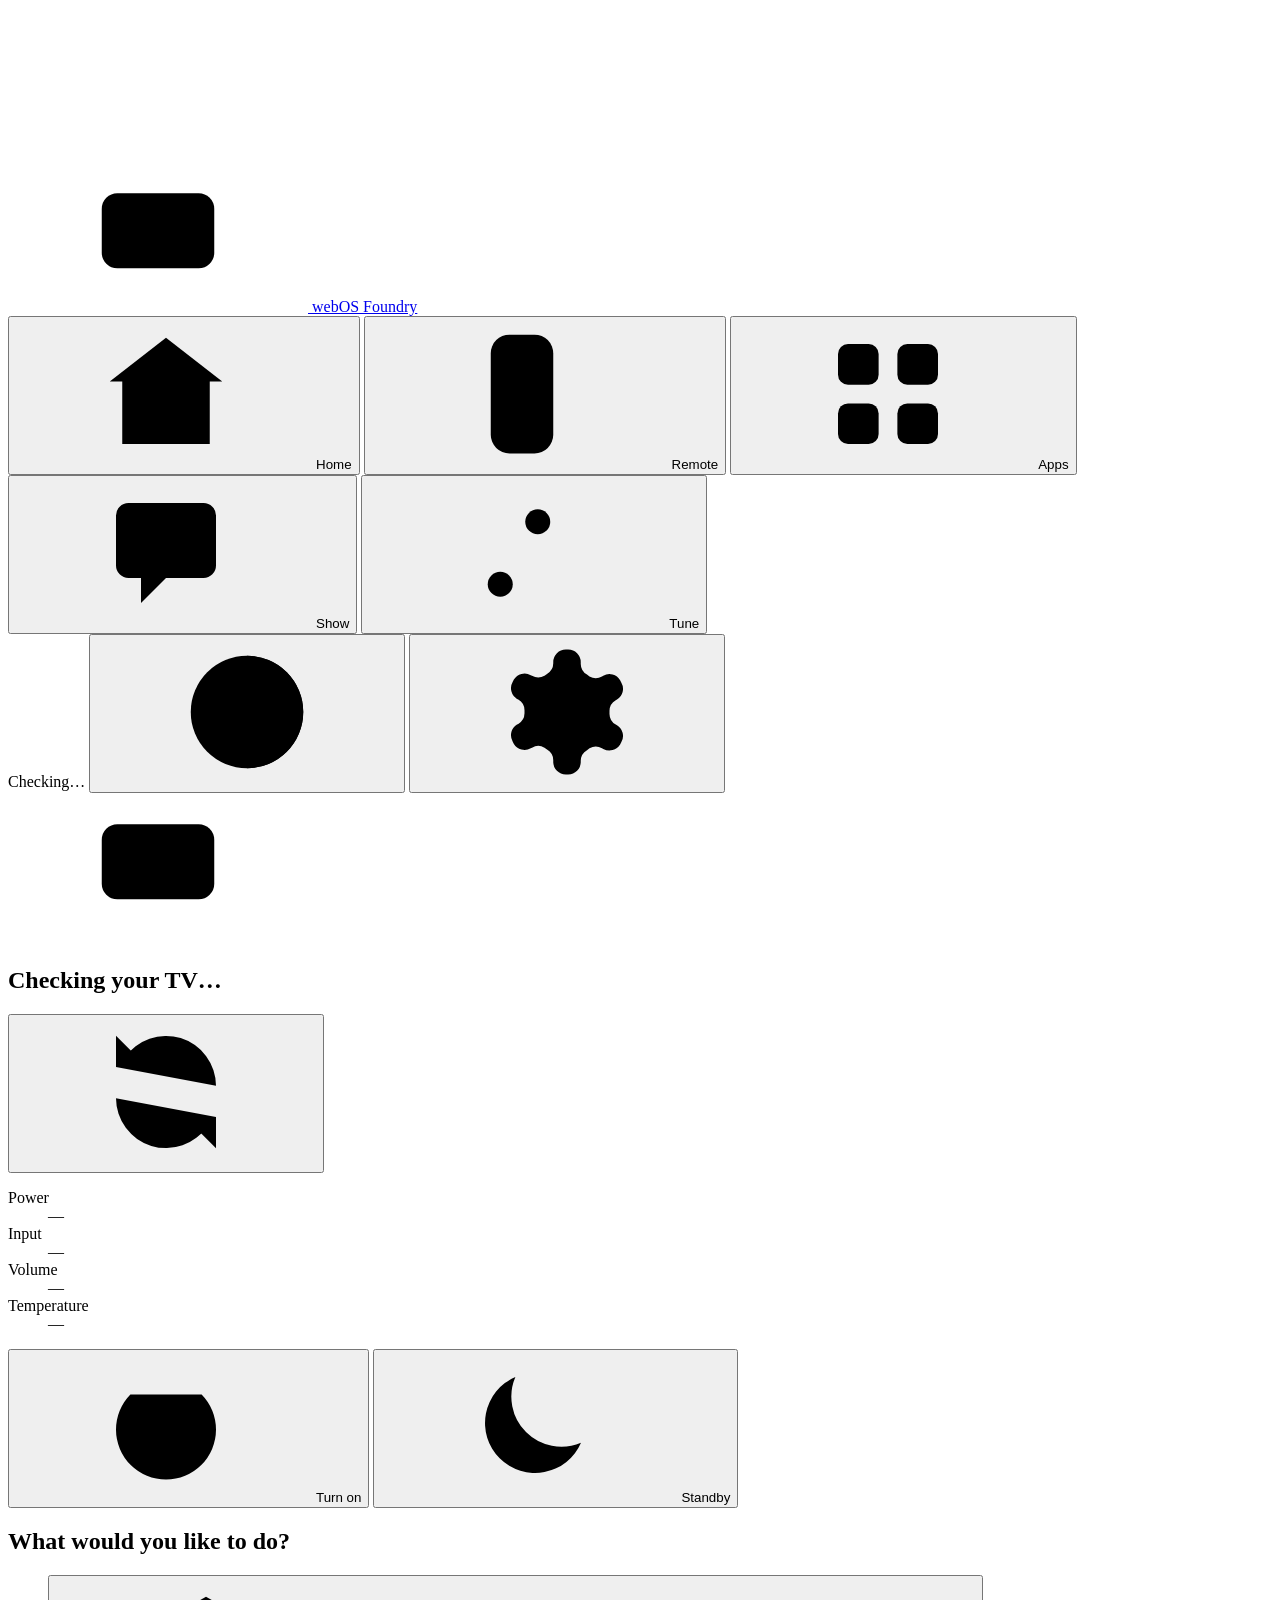
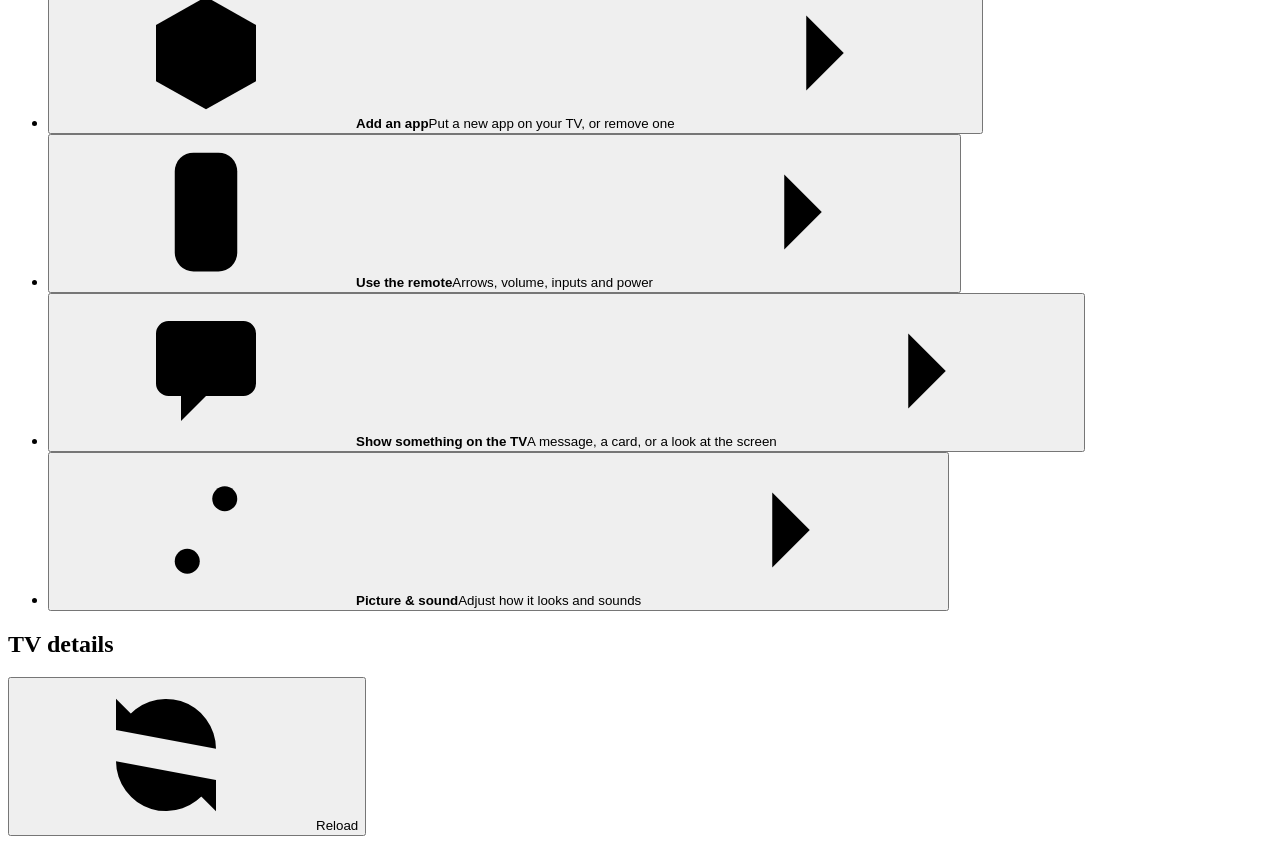
==== web/index.html @ d073c306 "Revert "Push-to-talk voice remote (browser mic, not the TV's)" This reverts commit 611e390467361cb18" ====
<!doctype html>
<html lang="en">
<head>
<meta charset="utf-8">
<meta name="viewport" content="width=device-width, initial-scale=1, viewport-fit=cover">
<meta name="color-scheme" content="light dark">
<title>webOS Foundry</title>
<link rel="icon" href="/favicon.svg" type="image/svg+xml">
<link rel="stylesheet" href="/tokens.css">
<link rel="stylesheet" href="/app.css">
<script src="/theme.js"></script>
<script src="/app.js" defer></script>
<script src="/apps.js" defer></script>
</head>
<body>
<svg class="sprite" aria-hidden="true">
  <symbol id="i-tv" viewBox="0 0 24 24"><rect x="3" y="5" width="18" height="12" rx="2.5"/><path d="M8.5 21h7M12 17v4"/></symbol>
  <symbol id="i-power" viewBox="0 0 24 24"><path d="M12 3v8"/><path d="M6.3 6.8a8 8 0 1 0 11.4 0"/></symbol>
  <symbol id="i-moon" viewBox="0 0 24 24"><path d="M20 14.5A8 8 0 0 1 9.5 4a8 8 0 1 0 10.5 10.5Z"/></symbol>
  <symbol id="i-contrast" viewBox="0 0 24 24"><circle cx="12" cy="12" r="9"/><path d="M12 3v18a9 9 0 0 0 0-18Z"/></symbol>
  <symbol id="i-up" viewBox="0 0 24 24"><path d="m6 15 6-6 6 6"/></symbol>
  <symbol id="i-down" viewBox="0 0 24 24"><path d="m6 9 6 6 6-6"/></symbol>
  <symbol id="i-left" viewBox="0 0 24 24"><path d="m15 6-6 6 6 6"/></symbol>
  <symbol id="i-right" viewBox="0 0 24 24"><path d="m9 6 6 6-6 6"/></symbol>
  <symbol id="i-back" viewBox="0 0 24 24"><path d="M9 14 4 9l5-5"/><path d="M4 9h10.5a5.5 5.5 0 0 1 0 11H11"/></symbol>
  <symbol id="i-home" viewBox="0 0 24 24"><path d="m3 10 9-7 9 7"/><path d="M5 9v11h14V9"/></symbol>
  <symbol id="i-minus" viewBox="0 0 24 24"><path d="M5 12h14"/></symbol>
  <symbol id="i-sun" viewBox="0 0 24 24"><circle cx="12" cy="12" r="4"/><path d="M12 2.5v2M12 19.5v2M4.9 4.9l1.4 1.4M17.7 17.7l1.4 1.4M2.5 12h2M19.5 12h2M4.9 19.1l1.4-1.4M17.7 6.3l1.4-1.4"/></symbol>
  <symbol id="i-plus" viewBox="0 0 24 24"><path d="M12 5v14M5 12h14"/></symbol>
  <symbol id="i-speaker" viewBox="0 0 24 24"><path d="M11 5 6 9H3v6h3l5 4V5Z"/><path d="M15.5 8.5a5 5 0 0 1 0 7"/></symbol>
  <symbol id="i-muted" viewBox="0 0 24 24"><path d="M11 5 6 9H3v6h3l5 4V5Z"/><path d="m16 9 5 6M21 9l-5 6"/></symbol>
  <symbol id="i-refresh" viewBox="0 0 24 24"><path d="M20 11a8 8 0 0 0-14.6-4.5L4 8"/><path d="M4 3v5h5"/><path d="M4 13a8 8 0 0 0 14.6 4.5L20 16"/><path d="M20 21v-5h-5"/></symbol>
  <symbol id="i-upload" viewBox="0 0 24 24"><path d="M12 15V4"/><path d="m7 9 5-5 5 5"/><path d="M4 15v4a1 1 0 0 0 1 1h14a1 1 0 0 0 1-1v-4"/></symbol>
  <symbol id="i-download" viewBox="0 0 24 24"><path d="M12 4v11"/><path d="m7 10 5 5 5-5"/><path d="M4 15v4a1 1 0 0 0 1 1h14a1 1 0 0 0 1-1v-4"/></symbol>
  <symbol id="i-copy" viewBox="0 0 24 24"><rect x="8" y="8" width="12" height="12" rx="2"/><path d="M16 8V5a1 1 0 0 0-1-1H5a1 1 0 0 0-1 1v10a1 1 0 0 0 1 1h3"/></symbol>
  <symbol id="i-stop" viewBox="0 0 24 24"><rect x="6" y="6" width="12" height="12" rx="1.5"/></symbol>
  <symbol id="i-camera" viewBox="0 0 24 24"><path d="M4 8h3l2-3h6l2 3h3v11H4z"/><circle cx="12" cy="13" r="3.5"/></symbol>
  <symbol id="i-remote" viewBox="0 0 24 24"><rect x="7" y="2.5" width="10" height="19" rx="3"/><circle cx="12" cy="8" r="1.6"/><path d="M10 14h4M10 17.5h4"/></symbol>
  <symbol id="i-apps" viewBox="0 0 24 24"><rect x="4" y="4" width="6.5" height="6.5" rx="1.6"/><rect x="13.5" y="4" width="6.5" height="6.5" rx="1.6"/><rect x="4" y="13.5" width="6.5" height="6.5" rx="1.6"/><rect x="13.5" y="13.5" width="6.5" height="6.5" rx="1.6"/></symbol>
  <symbol id="i-chat" viewBox="0 0 24 24"><path d="M4 6a2 2 0 0 1 2-2h12a2 2 0 0 1 2 2v8a2 2 0 0 1-2 2h-6l-4 4v-4H6a2 2 0 0 1-2-2Z"/></symbol>
  <symbol id="i-sliders" viewBox="0 0 24 24"><path d="M4 7h9M17 7h3M4 17h3M11 17h9"/><circle cx="15" cy="7" r="2"/><circle cx="9" cy="17" r="2"/></symbol>
  <symbol id="i-gear" viewBox="0 0 24 24"><path d="M12.2 2h-.4a2 2 0 0 0-2 2v.2a2 2 0 0 1-1 1.7l-.4.3a2 2 0 0 1-2 0l-.2-.1a2 2 0 0 0-2.7.7l-.2.4a2 2 0 0 0 .7 2.7l.2.1a2 2 0 0 1 1 1.7v.5a2 2 0 0 1-1 1.7l-.2.1a2 2 0 0 0-.7 2.7l.2.4a2 2 0 0 0 2.7.7l.2-.1a2 2 0 0 1 2 0l.4.3a2 2 0 0 1 1 1.7V20a2 2 0 0 0 2 2h.4a2 2 0 0 0 2-2v-.2a2 2 0 0 1 1-1.7l.4-.3a2 2 0 0 1 2 0l.2.1a2 2 0 0 0 2.7-.7l.2-.4a2 2 0 0 0-.7-2.7l-.2-.1a2 2 0 0 1-1-1.7v-.5a2 2 0 0 1 1-1.7l.2-.1a2 2 0 0 0 .7-2.7l-.2-.4a2 2 0 0 0-2.7-.7l-.2.1a2 2 0 0 1-2 0l-.4-.3a2 2 0 0 1-1-1.7V4a2 2 0 0 0-2-2Z"/><circle cx="12" cy="12" r="3"/></symbol>
  <symbol id="i-lock" viewBox="0 0 24 24"><rect x="5" y="11" width="14" height="9" rx="2"/><path d="M8 11V8a4 4 0 0 1 8 0v3"/></symbol>
  <symbol id="i-unlock" viewBox="0 0 24 24"><rect x="5" y="11" width="14" height="9" rx="2"/><path d="M8 11V8a4 4 0 0 1 7.5-2"/></symbol>
  <symbol id="i-shield" viewBox="0 0 24 24"><path d="M12 3 5 6v5c0 4.5 3 8 7 10 4-2 7-5.5 7-10V6Z"/><path d="m9 12 2 2 4-4"/></symbol>
  <symbol id="i-check" viewBox="0 0 24 24"><path d="m5 12.5 4.5 4.5L19 7.5"/></symbol>
  <symbol id="i-alert" viewBox="0 0 24 24"><path d="M12 4 2.5 20h19Z"/><path d="M12 10v4M12 17.5v.01"/></symbol>
  <symbol id="i-info" viewBox="0 0 24 24"><circle cx="12" cy="12" r="9"/><path d="M12 11v5M12 8v.01"/></symbol>
  <symbol id="i-trash" viewBox="0 0 24 24"><path d="M4 7h16M10 11v6M14 11v6"/><path d="m6 7 1 12a1 1 0 0 0 1 1h8a1 1 0 0 0 1-1l1-12M9 7V4h6v3"/></symbol>
  <symbol id="i-package" viewBox="0 0 24 24"><path d="m12 3 8 4.5v9L12 21l-8-4.5v-9Z"/><path d="m4 7.5 8 4.5 8-4.5M12 12v9"/></symbol>
  <symbol id="i-link" viewBox="0 0 24 24"><path d="M10 14a4 4 0 0 0 5.7 0l3-3a4 4 0 0 0-5.7-5.7l-1 1"/><path d="M14 10a4 4 0 0 0-5.7 0l-3 3a4 4 0 0 0 5.7 5.7l1-1"/></symbol>
  <symbol id="i-x" viewBox="0 0 24 24"><path d="M6 6l12 12M18 6 6 18"/></symbol>
  <symbol id="i-code" viewBox="0 0 24 24"><path d="m8 8-4 4 4 4M16 8l4 4-4 4M14 5l-4 14"/></symbol>
  <symbol id="i-key" viewBox="0 0 24 24"><circle cx="8" cy="15" r="4"/><path d="m11 12 8-8M16 7l3 3"/></symbol>
  <symbol id="i-file" viewBox="0 0 24 24"><path d="M6 3h8l5 5v12a1 1 0 0 1-1 1H6a1 1 0 0 1-1-1V4a1 1 0 0 1 1-1Z"/><path d="M14 3v5h5"/></symbol>
</svg>

<header class="top">
  <a class="brand" href="/" aria-label="webOS Foundry home">
    <span class="mark"><svg><use href="#i-tv"/></svg></span>
    <span class="brand-name">webOS Foundry</span>
  </a>
  <nav class="views" aria-label="Sections">
    <button type="button" class="tab" data-view="home" aria-current="page"><svg><use href="#i-home"/></svg><span>Home</span></button>
    <button type="button" class="tab" data-view="remote"><svg><use href="#i-remote"/></svg><span>Remote</span></button>
    <button type="button" class="tab" data-view="apps"><svg><use href="#i-apps"/></svg><span>Apps</span></button>
    <button type="button" class="tab" data-view="show"><svg><use href="#i-chat"/></svg><span>Show</span></button>
    <button type="button" class="tab" data-view="tune"><svg><use href="#i-sliders"/></svg><span>Tune</span></button>
  </nav>
  <div class="top-actions">
    <span class="pill" id="top-pill" data-power="unknown"><span class="dot"></span><span id="top-power">Checking…</span></span>
    <button class="btn icon-only quiet" id="theme-toggle" type="button" aria-label="Switch between light and dark" title="Switch between light and dark"><svg><use href="#i-contrast"/></svg></button>
    <button class="btn icon-only quiet tab" data-view="settings" type="button" aria-label="Settings" title="Settings"><svg><use href="#i-gear"/></svg></button>
  </div>
</header>

<p class="notice" id="notice" role="status" hidden></p>

<dialog id="token-dialog" class="sheet" aria-labelledby="h-token">
  <form method="dialog" id="token-form">
    <div class="sheet-icon"><svg><use href="#i-key"/></svg></div>
    <h2 id="h-token">Enter your access token</h2>
    <p class="lede" id="token-lede">This page controls your TV, so it asks for a token the first time. It is the <code>server_token</code> from the webOS Foundry config, or the one passed to <code>wof serve --token</code>.</p>
    <div class="field">
      <label for="token-input">Access token</label>
      <input type="password" id="token-input" autocomplete="off" spellcheck="false" autocapitalize="off">
    </div>
    <label class="check"><input type="checkbox" id="token-remember" checked> Remember on this device</label>
    <p class="result-msg" id="token-msg" role="status" hidden></p>
    <div class="stack">
      <button class="btn primary wide" type="submit" id="token-save">Continue</button>
      <button class="btn quiet" type="button" id="token-clear">Forget saved token</button>
      <button class="btn quiet" type="button" id="token-cancel">Not now</button>
    </div>
    <details class="help">
      <summary>Where do I find my token?</summary>
      <ol>
        <li>On the computer that runs <code>wof</code>, open a terminal and run <code>wof config show</code>. The token is the <code>server_token</code> line.</li>
        <li>Or start the server with <code>wof serve --generate-token</code>. It prints a new token once, as it starts.</li>
        <li>Running on the TV itself? The token is printed in <code>/tmp/webos-foundry-tv-server.log</code> on the TV the first time it starts.</li>
      </ol>
      <div class="row">
        <button class="btn" type="button" data-copy="wof config show"><svg><use href="#i-copy"/></svg><span>Copy “wof config show”</span></button>
      </div>
    </details>
  </form>
</dialog>

<dialog id="auth-confirm" class="sheet" aria-labelledby="h-auth-confirm">
  <form method="dialog" id="auth-confirm-form">
    <div class="sheet-icon warn"><svg><use href="#i-alert"/></svg></div>
    <h2 id="h-auth-confirm">Turn login off?</h2>
    <p class="lede">With login off, this page no longer asks for a token, on any network it can be reached from.</p>
    <ul class="consequences">
      <li>Anyone who can reach this address can turn the TV on and off, change the volume and open apps.</li>
      <li>They can also install or remove apps, and see the screen through Screenshot and Live view.</li>
      <li>Fine on a home network you trust. Not fine on shared or public Wi-Fi.</li>
    </ul>
    <label class="check"><input type="checkbox" id="auth-confirm-check"> I understand and want login off</label>
    <p class="result-msg" id="auth-confirm-msg" role="status" hidden></p>
    <div class="stack">
      <button class="btn danger-fill wide" type="submit" id="auth-confirm-go" disabled>Turn login off</button>
      <button class="btn quiet" type="button" id="auth-confirm-cancel">Keep login on</button>
    </div>
  </form>
</dialog>

<dialog id="zoom-view" class="zoom" aria-label="Enlarged picture">
  <button class="btn quiet icon-only zoom-close" type="button" id="zoom-close" aria-label="Close"><svg><use href="#i-x"/></svg></button>
  <div class="zoom-stage" id="zoom-stage"></div>
  <p class="hint zoom-hint">Scroll or pinch to zoom · drag to look around</p>
</dialog>

<div class="shell">
<aside class="banner" id="auth-banner" role="status" hidden>
  <svg><use href="#i-unlock"/></svg>
  <p><strong>Login is off.</strong> Anyone on this network who opens this page can control the TV.</p>
  <button class="btn quiet" type="button" data-goto="settings">Change</button>
  <button class="btn quiet icon-only" type="button" id="auth-banner-dismiss" aria-label="Hide this notice"><svg><use href="#i-x"/></svg></button>
</aside>


  <!-- ============ Home ============ -->
  <main id="view-home" class="view" data-view-id="home">
    <section class="panel onboard" id="pair-hint" aria-labelledby="h-pair" hidden>
      <h2 id="h-pair">Let’s connect your TV</h2>
      <p class="lede">This server is not paired with a TV yet. Connect it once, right here.</p>
      <ol class="steps">
        <li>Turn the TV on, on the same network as the computer running this server.</li>
        <li>
          <span>Enter its address and add the root key you got when you rooted it.</span>
          <form id="pair-form" class="stack-form">
            <div class="field"><label for="pair-host">TV address</label><input type="text" id="pair-host" inputmode="decimal" autocomplete="off" spellcheck="false" placeholder="the TV’s IP address"></div>
            <label class="drop" id="pair-drop">
              <input type="file" id="pair-file">
              <svg><use href="#i-key"/></svg>
              <span class="drop-main" id="pair-drop-main">Choose the root key file</span>
              <span class="drop-sub" id="pair-drop-sub">Tap here, or drop it onto this box</span>
            </label>
            <details class="mini">
              <summary>Paste the key as text instead</summary>
              <textarea id="pair-key-text" rows="4" spellcheck="false" placeholder="-----BEGIN OPENSSH PRIVATE KEY-----"></textarea>
            </details>
            <p class="result-msg" id="pair-msg" role="status" hidden></p>
            <button class="btn primary wide" type="submit" id="pair-go" disabled><svg><use href="#i-link"/></svg><span>Connect</span></button>
          </form>
        </li>
      </ol>
      <details class="mini">
        <summary>Or use the command line</summary>
        <div class="cmd"><pre>wof pair --host &lt;ip&gt; --root-key &lt;path&gt;</pre><button class="btn icon-only" type="button" data-copy="wof pair --host &lt;ip&gt; --root-key &lt;path&gt;" aria-label="Copy the pairing command" title="Copy"><svg><use href="#i-copy"/></svg></button></div>
      </details>
    </section>

    <div class="cols cols-home">
      <div class="col">
        <section class="hero" id="hero" aria-labelledby="hero-line">
          <div class="hero-top">
            <span class="orb" id="hero-orb" data-power="unknown"><svg><use href="#i-tv"/></svg></span>
            <div class="hero-text">
              <h1 id="hero-line">Checking your TV…</h1>
              <p class="addr" id="tv-addr"></p>
            </div>
            <button class="btn icon-only quiet" id="refresh-status" type="button" aria-label="Refresh status" title="Refresh status"><svg><use href="#i-refresh"/></svg></button>
          </div>
          <dl class="status" id="status" aria-live="polite" aria-label="TV status">
            <div class="power" data-power="unknown"><dt>Power</dt><dd id="st-power">—</dd></div>
            <div><dt>Input</dt><dd id="st-source">—</dd></div>
            <div><dt>Volume</dt><dd id="st-volume" class="num">—</dd></div>
            <div><dt>Temperature</dt><dd id="st-temp" class="num">—</dd></div>
          </dl>
          <div class="row hero-actions">
            <button class="btn primary" type="button" data-action="wake"><svg><use href="#i-power"/></svg><span>Turn on</span></button>
            <button class="btn" type="button" data-action="power_off" data-needs-on><svg><use href="#i-moon"/></svg><span>Standby</span></button>
            <button class="btn" type="button" id="hero-signin" hidden><svg><use href="#i-key"/></svg><span>Sign in</span></button>
          </div>
        </section>

        <section class="panel quick" aria-labelledby="h-quick">
          <h2 id="h-quick">What would you like to do?</h2>
          <ul class="actions">
            <li><button type="button" class="action" data-goto="apps"><span class="ico"><svg><use href="#i-package"/></svg></span><span class="action-text"><strong>Add an app</strong><span>Put a new app on your TV, or remove one</span></span><svg class="go"><use href="#i-right"/></svg></button></li>
            <li><button type="button" class="action" data-goto="remote"><span class="ico"><svg><use href="#i-remote"/></svg></span><span class="action-text"><strong>Use the remote</strong><span>Arrows, volume, inputs and power</span></span><svg class="go"><use href="#i-right"/></svg></button></li>
            <li><button type="button" class="action" data-goto="show"><span class="ico"><svg><use href="#i-chat"/></svg></span><span class="action-text"><strong>Show something on the TV</strong><span>A message, a card, or a look at the screen</span></span><svg class="go"><use href="#i-right"/></svg></button></li>
            <li><button type="button" class="action" data-goto="tune"><span class="ico"><svg><use href="#i-sliders"/></svg></span><span class="action-text"><strong>Picture &amp; sound</strong><span>Adjust how it looks and sounds</span></span><svg class="go"><use href="#i-right"/></svg></button></li>
          </ul>
        </section>
      </div>

      <div class="col">
        <section class="panel details" data-needs-route="/api/details" aria-labelledby="h-details">
          <header class="panel-head">
            <h2 id="h-details">TV details</h2>
            <button class="btn quiet" type="button" id="refresh-details"><svg><use href="#i-refresh"/></svg><span>Reload</span></button>
          </header>
          <div id="details-body" aria-live="polite"></div>
        </section>
      </div>
    </div>
  </main>

  <!-- ============ Remote ============ -->
  <main id="view-remote" class="view" data-view-id="remote" hidden>
    <header class="view-head"><h1>Remote</h1><p class="lede">Works like the one in your hand. Tap a button and watch the TV.</p></header>
    <div class="narrow">
    <section class="panel remote" data-needs-group="Remote" aria-labelledby="h-remote">
      <header class="panel-head"><h2 id="h-remote">Remote control</h2><span class="hint" id="remote-hint"></span></header>

      <div class="group">
        <h3>Power</h3>
        <div class="row">
          <button class="btn" type="button" data-action="wake"><svg><use href="#i-power"/></svg><span>Turn on</span></button>
          <button class="btn" type="button" data-action="power_off" data-needs-on><svg><use href="#i-moon"/></svg><span>Standby</span></button>
        </div>
      </div>

      <div class="group">
        <h3>Input</h3>
        <div class="inputs" role="group" aria-label="Input">
          <button class="seg" type="button" data-action="hdmi" data-value="1" data-needs-on>HDMI 1</button>
          <button class="seg" type="button" data-action="hdmi" data-value="2" data-needs-on>HDMI 2</button>
          <button class="seg" type="button" data-action="hdmi" data-value="3" data-needs-on>HDMI 3</button>
          <button class="seg" type="button" data-action="hdmi" data-value="4" data-needs-on>HDMI 4</button>
          <button class="seg" type="button" data-action="home" data-needs-on>Luma</button>
        </div>
      </div>

      <div class="group">
        <h3>Navigate</h3>
        <div class="pad" role="group" aria-label="Direction pad">
          <button class="key up" type="button" data-action="up" data-needs-on aria-label="Up"><svg><use href="#i-up"/></svg></button>
          <button class="key left" type="button" data-action="left" data-needs-on aria-label="Left"><svg><use href="#i-left"/></svg></button>
          <button class="key ok" type="button" data-action="ok" data-needs-on>OK</button>
          <button class="key right" type="button" data-action="right" data-needs-on aria-label="Right"><svg><use href="#i-right"/></svg></button>
          <button class="key down" type="button" data-action="down" data-needs-on aria-label="Down"><svg><use href="#i-down"/></svg></button>
        </div>
        <div class="row center">
          <button class="btn" type="button" data-action="back" data-needs-on><svg><use href="#i-back"/></svg><span>Back</span></button>
          <button class="btn" type="button" data-action="home" data-needs-on><svg><use href="#i-home"/></svg><span>Home</span></button>
        </div>
        <p class="keys">On a keyboard: <kbd>←</kbd><kbd>↑</kbd><kbd>→</kbd><kbd>↓</kbd> move · <kbd>Enter</kbd> OK · <kbd>Backspace</kbd> Back · <kbd>H</kbd> Home</p>
      </div>

      <div class="group">
        <h3>Volume <span class="sub">TV speaker</span></h3>
        <div class="row volume">
          <button class="btn icon-only" type="button" data-action="volume_down" data-needs-on aria-label="Volume down"><svg><use href="#i-minus"/></svg></button>
          <output class="level num" id="volume-level" aria-label="Volume">—</output>
          <button class="btn icon-only" type="button" data-action="volume_up" data-needs-on aria-label="Volume up"><svg><use href="#i-plus"/></svg></button>
          <button class="btn mute" type="button" id="mute" data-action="mute" data-needs-on aria-pressed="false"><svg><use href="#i-speaker"/></svg><span>Mute</span></button>
        </div>
      </div>
    </section>
    </div>
  </main>

  <!-- ============ Apps ============ -->
  <main id="view-apps" class="view" data-view-id="apps" hidden>
    <header class="view-head"><h1>Apps</h1><p class="lede">Put a new app on your TV, or take one off. Installed apps show up on the TV’s Home screen.</p></header>
    <div class="cols">
      <div class="col">
        <section class="panel" id="panel-install" data-needs-group="Apps" aria-labelledby="h-install">
          <header class="panel-head"><h2 id="h-install">Add an app</h2></header>
          <div id="app-forms">
            <p class="lede">Apps for a rooted TV come as a file ending in <strong>.ipk</strong>. Pick one from this device, or paste a link to one.</p>
            <form id="app-file-form" class="stack-form">
              <label class="drop" id="app-drop">
                <input type="file" id="app-file" accept=".ipk">
                <svg><use href="#i-upload"/></svg>
                <span class="drop-main" id="app-drop-main">Choose an app file</span>
                <span class="drop-sub" id="app-drop-sub">Tap here, or drop an .ipk file onto this box</span>
              </label>
              <p class="hint" id="app-loopback-hint" hidden>You opened this page as “localhost”, which the TV cannot reach. To install from a file, open it by this computer’s network address instead. Pasting a link below works either way.</p>
              <button class="btn primary wide" type="submit" id="app-upload" disabled><svg><use href="#i-download"/></svg><span>Install on TV</span></button>
            </form>
            <p class="or"><span>or paste a link</span></p>
            <form id="app-url-form" class="stack-form" novalidate>
              <div class="field">
                <label for="app-url">Link to the .ipk file</label>
                <input type="url" id="app-url" inputmode="url" autocomplete="off" spellcheck="false" autocapitalize="off" maxlength="500" placeholder="https://example.com/my-app.ipk">
              </div>
              <div class="field">
                <label for="app-sha">Checksum <span class="sub">optional, SHA-256, 64 characters</span></label>
                <input type="text" id="app-sha" autocomplete="off" spellcheck="false" autocapitalize="off" maxlength="64" placeholder="Lets the TV verify the download">
              </div>
              <p class="result-msg" id="app-url-msg" role="status" hidden></p>
              <button class="btn primary wide" type="submit" id="app-url-install" disabled><svg><use href="#i-link"/></svg><span>Install from link</span></button>
            </form>
          </div>

          <div class="progress" id="app-progress" aria-live="polite" hidden>
            <div class="progress-head">
              <span class="ico" id="app-prog-ico"><svg><use href="#i-package"/></svg></span>
              <div><strong id="app-prog-title">Installing…</strong><p class="hint" id="app-prog-sub"></p></div>
            </div>
            <ol class="phases" id="app-prog-steps"></ol>
            <div class="time-budget" id="app-prog-budget">
              <progress id="app-prog-bar" max="90" value="0" aria-label="Time used of the longest an install can take"></progress>
              <div class="hint"><span class="num" id="app-prog-elapsed">0:00</span><span>The TV gives up after 1:30</span></div>
            </div>
            <p class="result-msg" id="app-result" role="status" hidden></p>
            <div class="row"><button class="btn primary" type="button" id="app-done" hidden>Done</button></div>
          </div>
        </section>
      </div>

      <div class="col">
        <section class="panel" id="panel-installed" data-needs-group="Apps" aria-labelledby="h-installed">
          <header class="panel-head">
            <h2 id="h-installed">Apps you added</h2>
            <button class="btn quiet" type="button" id="apps-refresh"><svg><use href="#i-refresh"/></svg><span>Reload</span></button>
          </header>
          <div id="apps-list" aria-live="polite"></div>
        </section>
      </div>
    </div>
  </main>

  <!-- ============ Show: message, card, live view, screenshot ============ -->
  <main id="view-show" class="view" data-view-id="show" hidden>
    <header class="view-head"><h1>Show on the TV</h1><p class="lede">Send a message, put a card on the screen, or take a look at what the TV is showing.</p></header>
    <div class="cols">
      <div class="col">
        <section class="panel notify" data-needs-group="Notify" aria-labelledby="h-notify">
          <header class="panel-head"><h2 id="h-notify">Send a message</h2><span class="hint" id="notify-hint"></span></header>
          <form id="notify-form" class="notify-form">
            <div class="field">
              <label for="notify-text">Message</label>
              <input type="text" id="notify-text" maxlength="200" autocomplete="off" placeholder="Dinner is ready">
            </div>
            <div class="field">
              <div class="field-head"><label for="notify-volume">Voice volume <span class="sub">for Read aloud</span></label><output class="num" id="notify-volume-out" for="notify-volume">15</output></div>
              <input type="range" id="notify-volume" min="1" max="40" step="1" value="15">
            </div>
            <div class="row">
              <button class="btn primary" type="submit" id="toast" disabled><svg><use href="#i-chat"/></svg><span>Show message</span></button>
              <button class="btn" type="button" id="speak" disabled><svg><use href="#i-speaker"/></svg><span>Read aloud</span></button>
            </div>
            <p class="result-msg" id="notify-msg" role="status" hidden></p>
          </form>
        </section>

        <section class="panel overlay" data-needs-group="Notify" aria-labelledby="h-overlay">
          <header class="panel-head"><h2 id="h-overlay">Show a card</h2><span class="hint" id="overlay-hint"></span></header>
          <form id="overlay-form" class="notify-form">
            <div class="field">
              <label for="ov-title">Title</label>
              <input type="text" id="ov-title" maxlength="80" autocomplete="off" placeholder="Dinner">
            </div>
            <div class="field">
              <label for="ov-body">Text</label>
              <textarea id="ov-body" rows="2" maxlength="400" placeholder="It is ready."></textarea>
            </div>
            <div class="field">
              <label for="ov-lines">Lines <span class="sub">one per line, up to 10</span></label>
              <textarea id="ov-lines" rows="3"></textarea>
            </div>
            <div class="pair">
              <div class="field">
                <label for="ov-kind">Style</label>
                <select id="ov-kind">
                  <option value="info" selected>Info</option>
                  <option value="success">Success</option>
                  <option value="warning">Warning</option>
                  <option value="alert">Alert</option>
                </select>
              </div>
              <div class="field">
                <label for="ov-position">Position</label>
                <select id="ov-position">
                  <option value="top-left">Top left</option>
                  <option value="top-right" selected>Top right</option>
                  <option value="bottom-left">Bottom left</option>
                  <option value="bottom-right">Bottom right</option>
                  <option value="center">Center</option>
                </select>
              </div>
              <div class="field">
                <label for="ov-seconds">Seconds <span class="sub">0 = stays</span></label>
                <input type="number" id="ov-seconds" min="0" max="300" step="1" value="8" inputmode="numeric">
              </div>
            </div>
            <div class="row">
              <button class="btn primary" type="submit" id="ov-show" disabled>Show card</button>
              <button class="btn" type="button" id="ov-hide" disabled>Hide card</button>
              <button class="btn" type="button" id="ov-details" disabled>Show TV details on screen</button>
            </div>
            <p class="result-msg" id="overlay-msg" role="status" hidden></p>
          </form>
        </section>
      </div>

      <div class="col">
        <section class="panel live" data-needs-route="/api/screen/stream" aria-labelledby="h-live">
          <header class="panel-head"><h2 id="h-live">Live view</h2><span class="hint num" id="live-stats"></span></header>
          <p class="lede">A small live picture of the HDMI input, drawn on this page. It shows what the connected computer displays, so treat it as private. Nothing is saved, and it stops when you stop it, leave the page or close the tab.</p>
          <div class="row">
            <select id="live-size" aria-label="Size" class="inline">
              <option value="160x90" selected>160 × 90</option>
              <option value="320x180">320 × 180</option>
            </select>
            <select id="live-fps" aria-label="Frames per second" class="inline">
              <option value="15">15 fps</option>
              <option value="30" selected>30 fps</option>
              <option value="60">60 fps</option>
            </select>
            <button class="btn primary" type="button" id="live-start" disabled><svg><use href="#i-tv"/></svg><span>Start</span></button>
            <button class="btn danger" type="button" id="live-stop" hidden><svg><use href="#i-stop"/></svg><span>Stop</span></button>
          </div>
          <p class="result-msg" id="live-msg" role="status" hidden></p>
          <div class="live-view" id="live-view" hidden>
            <canvas id="live-canvas" class="zoomable" width="160" height="90" role="img" tabindex="0" aria-label="Live picture from the TV. Press Enter for a bigger view."></canvas>
            <ul class="swatches" aria-label="Average colour of each screen edge">
              <li><span class="chip" id="chip-top"></span><span>Top</span><code id="hex-top"></code></li>
              <li><span class="chip" id="chip-bottom"></span><span>Bottom</span><code id="hex-bottom"></code></li>
              <li><span class="chip" id="chip-left"></span><span>Left</span><code id="hex-left"></code></li>
              <li><span class="chip" id="chip-right"></span><span>Right</span><code id="hex-right"></code></li>
            </ul>
          </div>
        </section>

        <section class="panel screenshot" data-needs-route="/api/screenshot" aria-labelledby="h-shot">
          <header class="panel-head"><h2 id="h-shot">Screenshot</h2></header>
          <p class="lede">Takes a picture of the TV’s HDMI input. It shows whatever the connected computer displays, so treat it as private. This server does not keep it.</p>
          <div class="row">
            <select id="shot-width" aria-label="Size" class="inline">
              <option value="960">960 × 540</option>
              <option value="1920" selected>1920 × 1080</option>
              <option value="3840">3840 × 2160</option>
            </select>
            <button class="btn primary" type="button" id="shot-capture" disabled><svg><use href="#i-camera"/></svg><span>Take screenshot</span></button>
            <a class="btn" id="shot-download" hidden><svg><use href="#i-download"/></svg><span>Download</span></a>
          </div>
          <p class="result-msg" id="shot-msg" role="status" hidden></p>
          <figure class="shot zoomable" id="shot-view" tabindex="0" hidden></figure>
        </section>
      </div>
    </div>
  </main>

  <!-- ============ Tune: picture & sound, process a file ============ -->
  <main id="view-tune" class="view" data-view-id="tune" hidden>
    <header class="view-head"><h1>Picture &amp; sound</h1><p class="lede">Change how the TV looks and sounds, or send it a file to enhance.</p></header>
    <div class="cols">
      <div class="col">
        <section class="panel settings" data-needs-group="Picture &amp; sound" aria-labelledby="h-settings">
          <header class="panel-head">
            <h2 id="h-settings">Picture &amp; sound</h2>
            <button class="btn quiet" type="button" id="refresh-settings"><svg><use href="#i-refresh"/></svg><span>Reload</span></button>
          </header>
          <p class="lede">The choices come from the TV for the input and picture mode it is using right now. Changes are saved on the TV for that input and mode.</p>
          <div id="settings-body" class="settings-body" aria-live="polite"></div>
        </section>
      </div>
      <div class="col">
        <section class="panel process" data-needs-group="Processing" aria-labelledby="h-process">
          <header class="panel-head"><h2 id="h-process">Process a file</h2></header>
          <p class="lede">Send a photo or a sound file to the TV. Its AI picture and sound engine enhances it and you download the result.</p>
          <form id="job-form" class="job-form">
            <label class="drop" id="drop">
              <input type="file" id="file" accept=".png,.jpg,.jpeg,.wav,image/png,image/jpeg,audio/wav">
              <svg><use href="#i-upload"/></svg>
              <span class="drop-main" id="drop-main">Choose an image or WAV, or drop it here</span>
              <span class="drop-sub" id="drop-sub">PNG, JPEG or WAV</span>
            </label>
            <div class="field" id="profile-field" hidden>
              <label for="profile">How to enhance it</label>
              <select id="profile"></select>
            </div>
            <p class="limits" id="limits" hidden></p>
            <div class="row">
              <button class="btn primary" type="submit" id="start" disabled>Process on TV</button>
            </div>
          </form>
          <div id="job" class="job" hidden aria-live="polite">
            <div class="job-head">
              <div><strong id="job-title"></strong><span class="job-state" id="job-state"></span></div>
              <span class="num elapsed" id="job-elapsed"></span>
            </div>
            <p class="job-msg" id="job-msg"></p>
            <div class="row">
              <button class="btn danger" type="button" id="job-cancel" hidden><svg><use href="#i-stop"/></svg><span>Cancel</span></button>
              <button class="btn" type="button" id="job-release" hidden><svg><use href="#i-refresh"/></svg><span>Check TV release</span></button>
              <a class="btn primary" id="job-download" hidden><svg><use href="#i-download"/></svg><span>Download</span></a>
            </div>
            <div class="preview" id="job-preview"></div>
            <details class="job-log">
              <summary>Processor log</summary>
              <pre id="job-log"></pre>
            </details>
          </div>
        </section>
      </div>
    </div>
  </main>

  <!-- ============ Settings ============ -->
  <main id="view-settings" class="view" data-view-id="settings" hidden>
    <header class="view-head"><h1>Settings</h1><p class="lede">How this page looks, who can use it, and tools for developers.</p></header>
    <div class="narrow stack-panels">
      <section class="panel" aria-labelledby="h-appearance">
        <h2 id="h-appearance">Appearance</h2>
        <p class="lede">Follow your device, or pick one. Your choice stays on this device.</p>
        <div class="choices" role="group" aria-label="Colour theme">
          <button type="button" class="choice" data-theme-choice="" aria-pressed="true"><svg><use href="#i-contrast"/></svg><span>Match device</span></button>
          <button type="button" class="choice" data-theme-choice="light" aria-pressed="false"><svg><use href="#i-sun"/></svg><span>Light</span></button>
          <button type="button" class="choice" data-theme-choice="dark" aria-pressed="false"><svg><use href="#i-moon"/></svg><span>Dark</span></button>
        </div>
      </section>

      <section class="panel security" id="panel-security" data-needs-route="/api/config/auth" aria-labelledby="h-security">
        <header class="panel-head"><h2 id="h-security">Who can use this page</h2><span class="hint" id="auth-hint"></span></header>
        <p class="lede">Choose whether a token is needed to control the TV from this page.</p>
        <fieldset class="modes" id="auth-modes">
          <legend class="sr">Login mode</legend>
          <label class="mode">
            <input type="radio" name="auth-mode" id="auth-mode-token" value="token">
            <span class="mode-ico"><svg><use href="#i-shield"/></svg></span>
            <span class="mode-text"><strong>Token required</strong><span>Phones and computers enter a token once. Recommended. A token is optional only on the computer that runs the server.</span></span>
          </label>
          <label class="mode">
            <input type="radio" name="auth-mode" id="auth-mode-disabled" value="disabled">
            <span class="mode-ico"><svg><use href="#i-unlock"/></svg></span>
            <span class="mode-text"><strong>Login off</strong><span>No token for anyone on this network. Easier to share, but anyone connected can control the TV.</span></span>
          </label>
        </fieldset>
        <p class="result-msg" id="auth-msg" role="status" hidden></p>
        <div class="row"><button class="btn primary" type="button" id="auth-apply" disabled>Save</button></div>
      </section>

      <section class="panel" aria-labelledby="h-device">
        <h2 id="h-device">This device</h2>
        <p class="lede" id="device-state">Checking whether this device has a saved token.</p>
        <div class="row"><button class="btn" id="token-btn" type="button"><svg><use href="#i-key"/></svg><span>Change token</span></button></div>
      </section>

      <section class="panel" aria-labelledby="h-dev">
        <h2 id="h-dev">For developers</h2>
        <p class="lede">Everything on these pages goes through a plain web API, so anything you can tap you can also script.</p>
        <button type="button" class="action" data-goto="api"><span class="ico"><svg><use href="#i-code"/></svg></span><span class="action-text"><strong>API reference and request log</strong><span>Every route, with copy-ready curl commands</span></span><svg class="go"><use href="#i-right"/></svg></button>
      </section>
    </div>
  </main>

  <!-- ============ Developer: API reference and request log ============ -->
  <main id="view-api" class="view api" data-view-id="api" hidden>
    <header class="view-head"><h1>For developers</h1><p class="lede">The API behind this page, and every call this page has made.</p></header>
    <section class="panel log" aria-labelledby="h-log">
      <header class="panel-head">
        <h2 id="h-log">Request log</h2>
        <label class="check"><input type="checkbox" id="log-polls"> Show polling</label>
        <button class="btn quiet" type="button" id="log-clear">Clear</button>
      </header>
      <p class="lede">Every call this page makes to the API, with its response. Copy any of them as curl.</p>
      <ol id="log-list" class="log-list" reversed></ol>
      <p class="empty" id="log-empty">No requests yet.</p>
    </section>
    <section class="panel api-intro" id="api-intro"></section>
    <div id="api-routes"></div>
  </main>
</div>
</body>
</html>
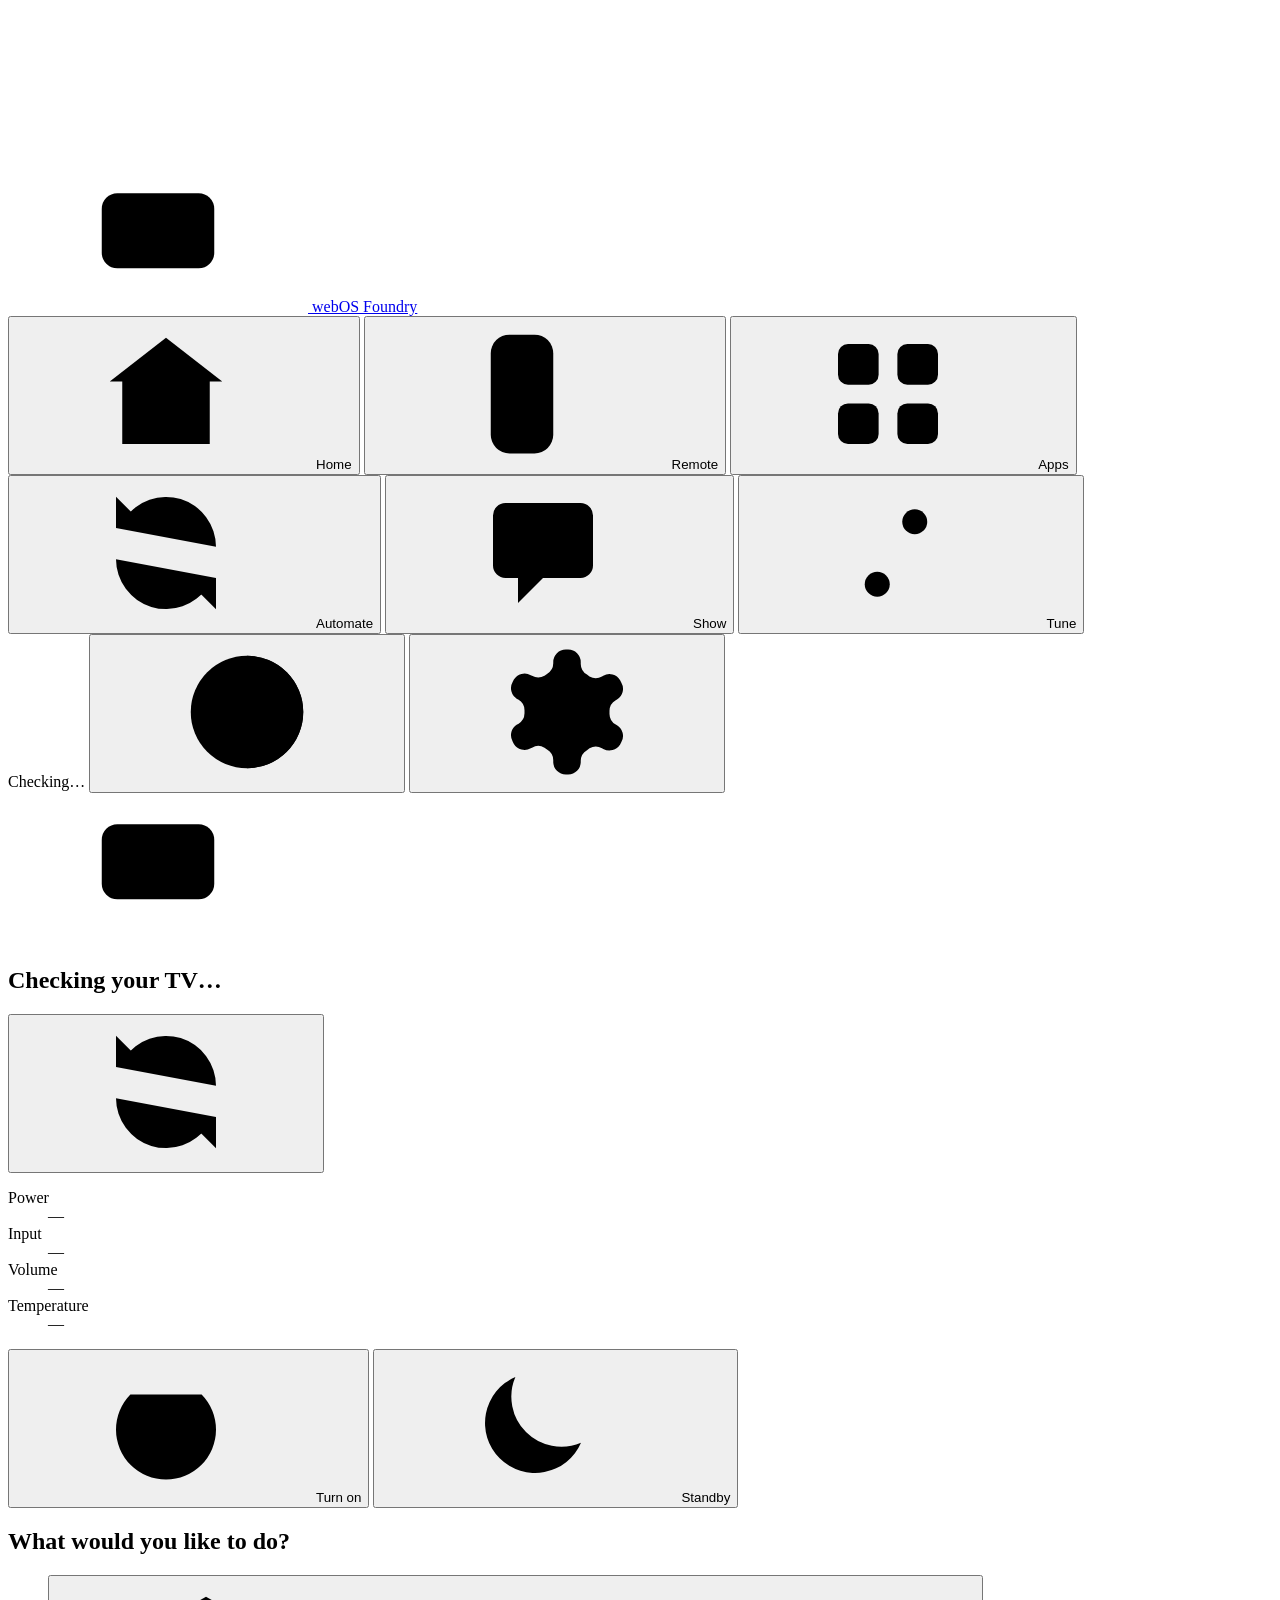
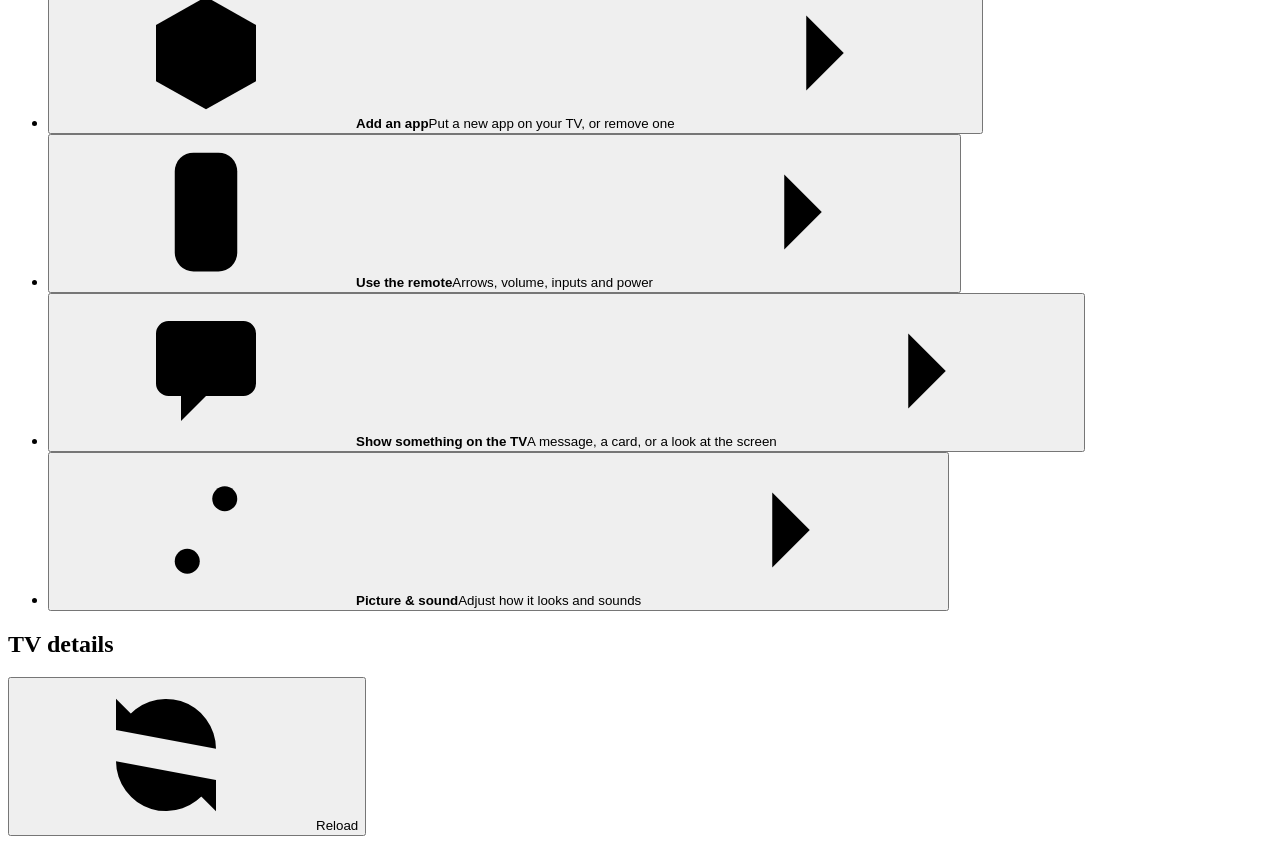
==== commit 95f700e7: "Automate: web UI for Scenes, Scheduler and Webhook links (6th nav tab) New view between Apps and Sho" ====
--- a/web/index.html
+++ b/web/index.html
@@ -6,6 +6,14 @@
 <meta name="color-scheme" content="light dark">
 <title>webOS Foundry</title>
 <link rel="icon" href="/favicon.svg" type="image/svg+xml">
+<link rel="manifest" href="/manifest.json">
+<link rel="apple-touch-icon" href="/icons/apple-touch-icon.png">
+<meta name="theme-color" content="#f9f4ec" media="(prefers-color-scheme: light)">
+<meta name="theme-color" content="#1a1511" media="(prefers-color-scheme: dark)">
+<meta name="mobile-web-app-capable" content="yes">
+<meta name="apple-mobile-web-app-capable" content="yes">
+<meta name="apple-mobile-web-app-title" content="webOS Foundry">
+<meta name="apple-mobile-web-app-status-bar-style" content="default">
 <link rel="stylesheet" href="/tokens.css">
 <link rel="stylesheet" href="/app.css">
 <script src="/theme.js"></script>
@@ -64,6 +72,7 @@
     <button type="button" class="tab" data-view="home" aria-current="page"><svg><use href="#i-home"/></svg><span>Home</span></button>
     <button type="button" class="tab" data-view="remote"><svg><use href="#i-remote"/></svg><span>Remote</span></button>
     <button type="button" class="tab" data-view="apps"><svg><use href="#i-apps"/></svg><span>Apps</span></button>
+    <button type="button" class="tab" data-view="automate"><svg><use href="#i-refresh"/></svg><span>Automate</span></button>
     <button type="button" class="tab" data-view="show"><svg><use href="#i-chat"/></svg><span>Show</span></button>
     <button type="button" class="tab" data-view="tune"><svg><use href="#i-sliders"/></svg><span>Tune</span></button>
   </nav>
@@ -137,6 +146,12 @@
   <p><strong>Login is off.</strong> Anyone on this network who opens this page can control the TV.</p>
   <button class="btn quiet" type="button" data-goto="settings">Change</button>
   <button class="btn quiet icon-only" type="button" id="auth-banner-dismiss" aria-label="Hide this notice"><svg><use href="#i-x"/></svg></button>
+</aside>
+<aside class="banner" id="install-banner" role="status" hidden>
+  <svg><use href="#i-download"/></svg>
+  <p><strong>Install this app.</strong> Add it to your home screen to open it like any other app.</p>
+  <button class="btn quiet" type="button" id="install-go">Install</button>
+  <button class="btn quiet icon-only" type="button" id="install-dismiss" aria-label="Hide this notice"><svg><use href="#i-x"/></svg></button>
 </aside>
 
 
@@ -336,6 +351,78 @@
     </div>
   </main>
 
+  <!-- ============ Automate ============ -->
+  <main id="view-automate" class="view" data-view-id="automate" hidden>
+    <header class="view-head"><h1>Automate</h1><p class="lede">Save a sequence as a scene, give it a regular time, or run it from another app.</p></header>
+    <div class="cols">
+      <div class="col">
+        <section class="panel" data-needs-group="Scenes" aria-labelledby="h-scenes">
+          <header class="panel-head">
+            <h2 id="h-scenes">Scenes</h2>
+            <button class="btn quiet" type="button" id="scenes-refresh"><svg><use href="#i-refresh"/></svg><span>Reload</span></button>
+          </header>
+          <p class="lede">A scene runs its steps in order, stopping if one fails. Editing a scene also changes what its schedules and links run.</p>
+          <div id="scenes-list" aria-live="polite"><p class="empty">Loading scenes…</p></div>
+          <form id="scene-form" class="stack-form group">
+            <h3 id="scene-form-title">Save a scene</h3>
+            <div class="field"><label for="scene-name">Scene name</label><input id="scene-name" type="text" maxlength="60" required placeholder="movie-night"></div>
+            <div class="field">
+              <label for="scene-json">Steps as JSON</label>
+              <textarea id="scene-json" class="automation-json" rows="8" required spellcheck="false" aria-describedby="scene-json-hint">{"steps":[{"type":"wait","seconds":0}]}</textarea>
+              <p class="hint" id="scene-json-hint">Use 1–20 remote, setting, overlay or wait steps. Waits are 0–10 seconds. Overlay steps take the same card JSON as Show. The server checks each step when you save.</p>
+            </div>
+            <div class="row"><button class="btn primary" id="scene-save" type="submit">Save scene</button><button class="btn quiet" id="scene-new" type="button" hidden>Cancel editing</button></div>
+          </form>
+          <p class="result-msg" id="scenes-msg" role="status" hidden></p>
+        </section>
+      </div>
+      <div class="col">
+        <section class="panel" data-needs-group="Schedule" aria-labelledby="h-schedule">
+          <header class="panel-head">
+            <h2 id="h-schedule">Scheduler</h2>
+            <button class="btn quiet" type="button" id="schedule-refresh"><svg><use href="#i-refresh"/></svg><span>Reload</span></button>
+          </header>
+          <p class="lede">Times use this server’s local clock, not your phone’s. The server must stay running; missed times are not caught up.</p>
+          <div id="schedule-list" aria-live="polite"><p class="empty">Loading schedules…</p></div>
+          <form id="schedule-form" class="stack-form group">
+            <h3>Add a schedule</h3>
+            <div class="pair">
+              <div class="field"><label for="schedule-scene">Scene name</label><input id="schedule-scene" type="text" list="automation-scenes" required placeholder="Choose or enter a scene"></div>
+              <div class="field"><label for="schedule-time">Time on the server</label><input id="schedule-time" type="time" required></div>
+            </div>
+            <fieldset class="automation-days"><legend>Days <span class="hint">— leave all clear for every day</span></legend>
+              <label class="check"><input type="checkbox" name="day" value="mon">Mon</label>
+              <label class="check"><input type="checkbox" name="day" value="tue">Tue</label>
+              <label class="check"><input type="checkbox" name="day" value="wed">Wed</label>
+              <label class="check"><input type="checkbox" name="day" value="thu">Thu</label>
+              <label class="check"><input type="checkbox" name="day" value="fri">Fri</label>
+              <label class="check"><input type="checkbox" name="day" value="sat">Sat</label>
+              <label class="check"><input type="checkbox" name="day" value="sun">Sun</label>
+            </fieldset>
+            <div><button class="btn primary" id="schedule-save" type="submit">Add schedule</button></div>
+          </form>
+          <p class="result-msg" id="schedule-msg" role="status" hidden></p>
+        </section>
+        <section class="panel" data-needs-group="Webhooks" aria-labelledby="h-webhooks">
+          <header class="panel-head">
+            <h2 id="h-webhooks">Webhook links</h2>
+            <button class="btn quiet" type="button" id="webhooks-refresh"><svg><use href="#i-refresh"/></svg><span>Reload</span></button>
+          </header>
+          <p class="lede">A private link lets another app run one scene. Anyone with the link can use it without signing in. Delete the link to revoke access.</p>
+          <div id="webhooks-list" aria-live="polite"><p class="empty">Loading webhook links…</p></div>
+          <form id="webhook-form" class="stack-form group">
+            <h3>Create a link</h3>
+            <div class="field"><label for="webhook-scene">Scene name</label><input id="webhook-scene" type="text" list="automation-scenes" maxlength="60" required placeholder="Choose or enter a scene"></div>
+            <div class="field"><label for="webhook-label">Label <span class="sub">— optional</span></label><input id="webhook-label" type="text" maxlength="60" placeholder="Living room shortcut"></div>
+            <div><button class="btn primary" id="webhook-save" type="submit">Create link</button></div>
+          </form>
+          <p class="result-msg" id="webhooks-msg" role="status" hidden></p>
+        </section>
+      </div>
+    </div>
+    <datalist id="automation-scenes"></datalist>
+  </main>
+
   <!-- ============ Show: message, card, live view, screenshot ============ -->
   <main id="view-show" class="view" data-view-id="show" hidden>
     <header class="view-head"><h1>Show on the TV</h1><p class="lede">Send a message, put a card on the screen, or take a look at what the TV is showing.</p></header>
@@ -407,6 +494,39 @@
             </div>
             <p class="result-msg" id="overlay-msg" role="status" hidden></p>
           </form>
+          <details class="overlay-designer" id="ov-advanced">
+            <summary>Advanced · Build your own card</summary>
+            <div class="overlay-workspace">
+              <p class="lede">Preview below; send it to see it on the TV. This is a local preview, not a TV screenshot. Position and seconds above apply to both cards.</p>
+              <div class="field">
+                <label for="ov-size">Card width</label>
+                <select id="ov-size">
+                  <option value="xs">Extra small</option><option value="s">Small</option>
+                  <option value="m" selected>Medium</option><option value="l">Large</option>
+                  <option value="xl">Extra large</option><option value="full">Full width</option>
+                </select>
+              </div>
+              <p class="hint">Add widgets in order. Stack and row widgets can hold children. Up to 4 levels, 40 widgets and 32 KB of JSON.</p>
+              <div id="ov-builder"></div>
+              <p class="result-msg" id="ov-builder-msg" role="status" hidden></p>
+              <figure class="overlay-preview">
+                <figcaption>Live preview <span class="hint">Approximate proportions · page colours</span></figcaption>
+                <div class="overlay-preview-card" id="ov-preview" aria-label="Card preview"></div>
+                <p class="hint">Images from other sites appear as placeholders here; the TV loads the actual image.</p>
+              </figure>
+              <details class="overlay-json">
+                <summary>Edit raw JSON</summary>
+                <label for="ov-json">Widget tree <span class="sub">root node only, not the request envelope</span></label>
+                <p class="hint" id="ov-json-help">The builder is the saved draft. Apply JSON to replace it; builder edits replace this text. Unapplied JSON is not sent.</p>
+                <textarea id="ov-json" rows="12" spellcheck="false" aria-describedby="ov-json-help"></textarea>
+                <div class="row">
+                  <button class="btn" type="button" id="ov-json-apply">Apply JSON</button>
+                  <button class="btn quiet" type="button" id="ov-json-reset">Discard JSON edits</button>
+                </div>
+              </details>
+              <button class="btn primary" type="button" id="ov-send" disabled>Send to TV</button>
+            </div>
+          </details>
         </section>
       </div>
 
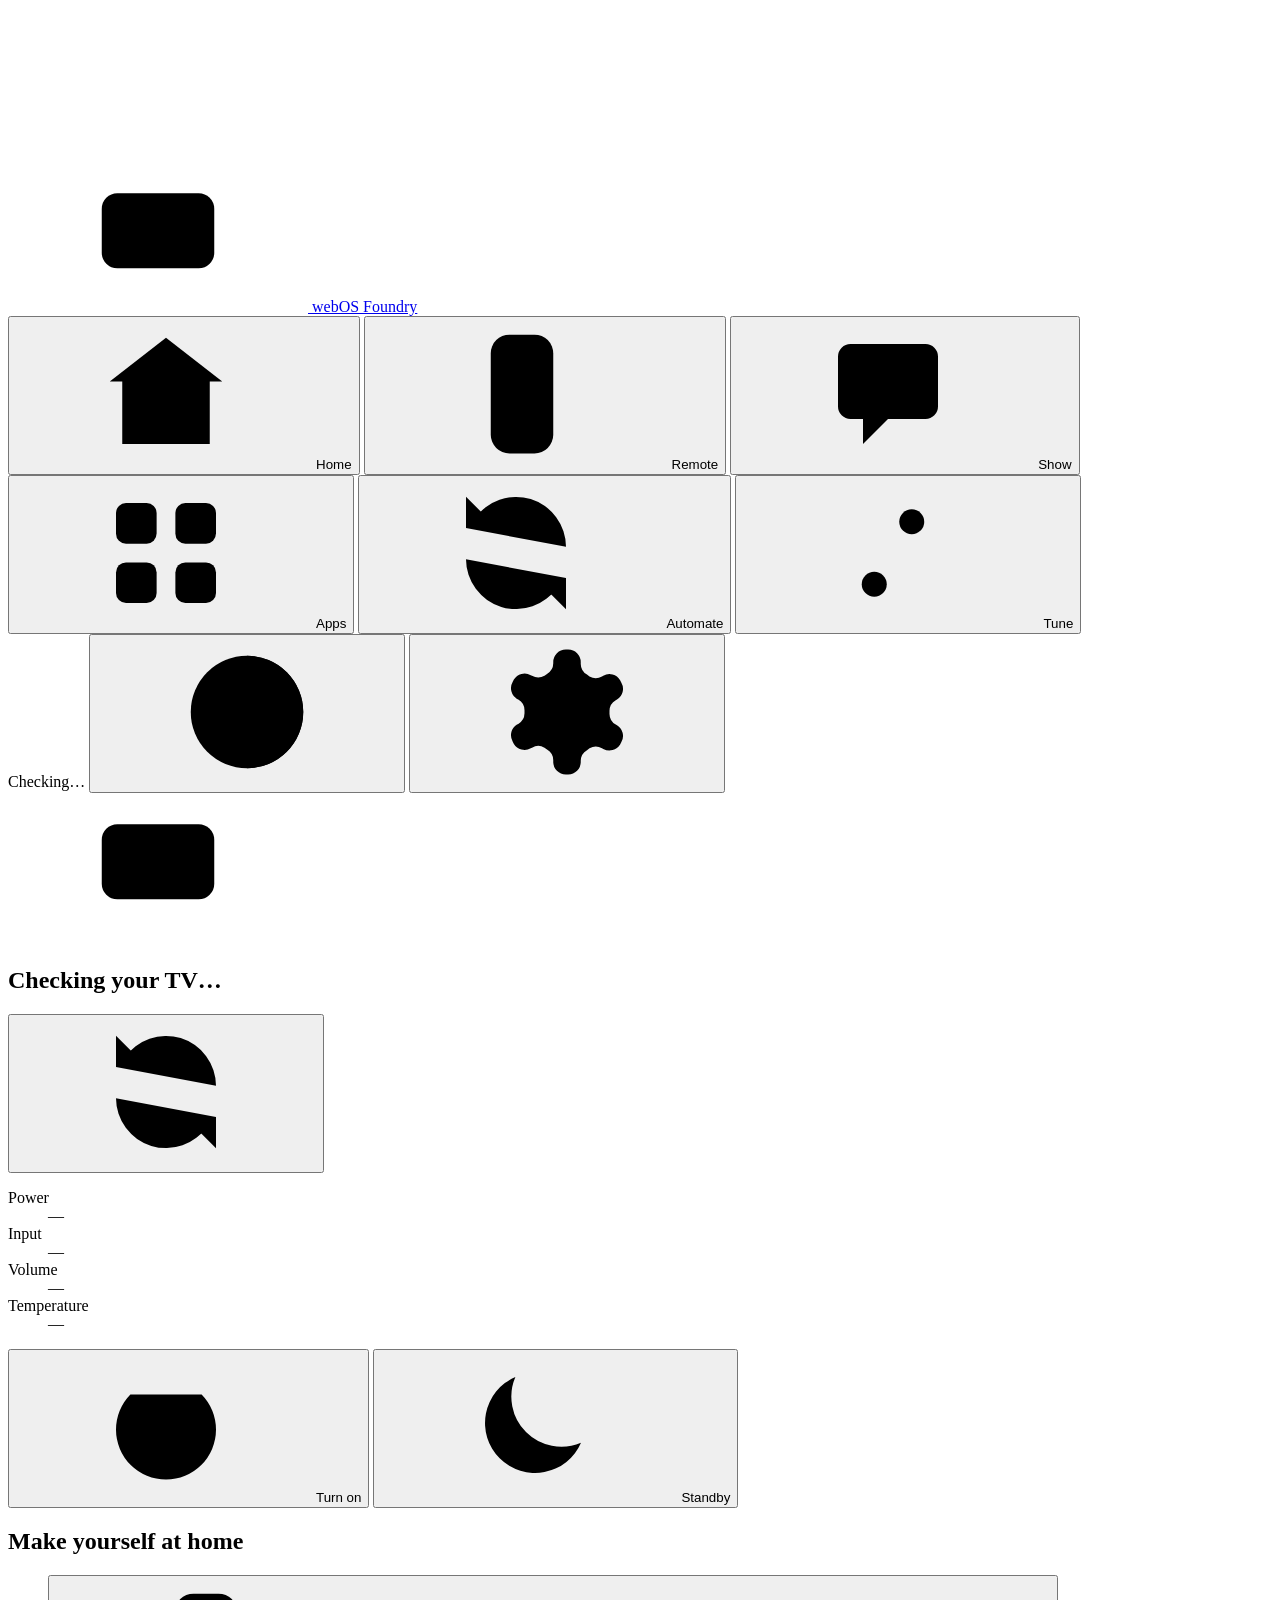
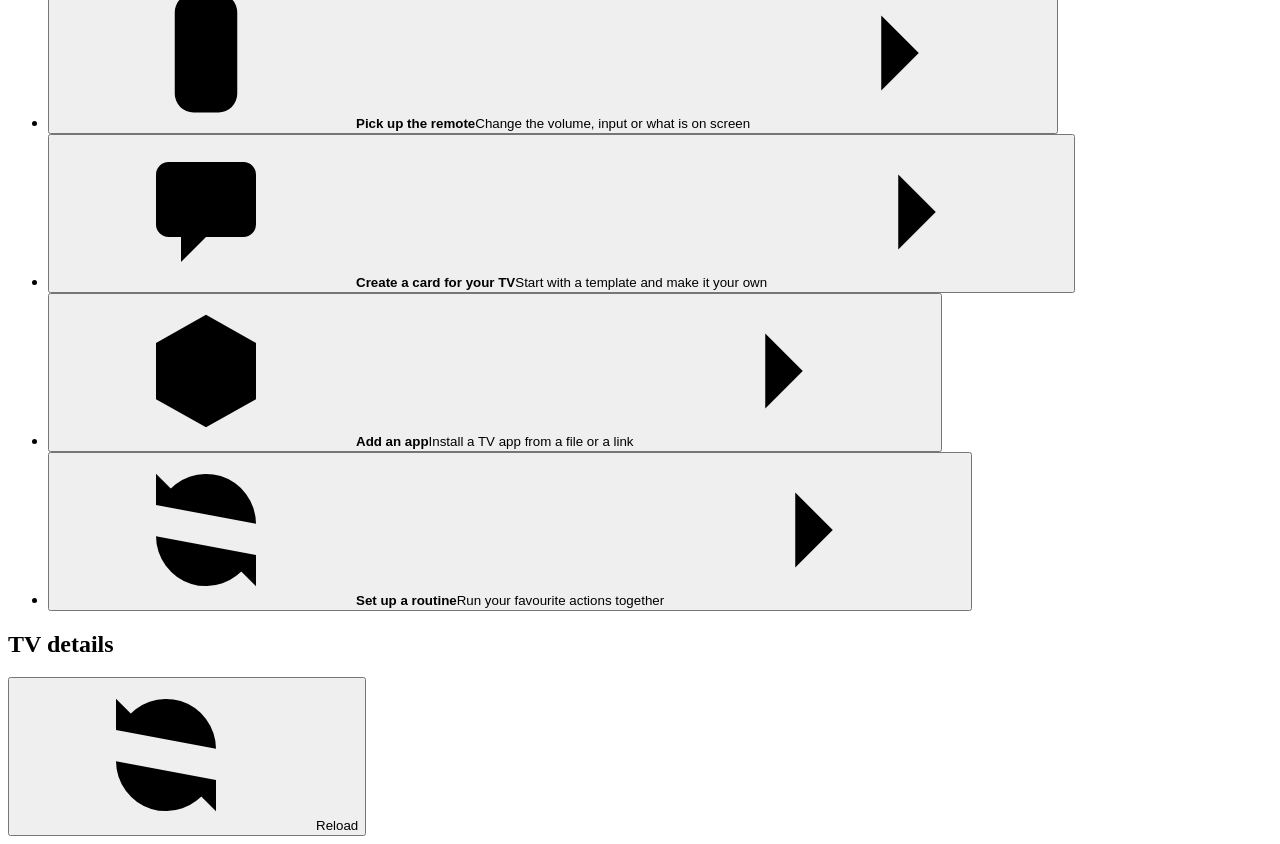
==== commit 1f729c8b: "Web UI rework: Stillwater design system, guided card studio, paste-from-AI Whole-app redesign (token" ====
--- a/web/index.html
+++ b/web/index.html
@@ -8,8 +8,8 @@
 <link rel="icon" href="/favicon.svg" type="image/svg+xml">
 <link rel="manifest" href="/manifest.json">
 <link rel="apple-touch-icon" href="/icons/apple-touch-icon.png">
-<meta name="theme-color" content="#f9f4ec" media="(prefers-color-scheme: light)">
-<meta name="theme-color" content="#1a1511" media="(prefers-color-scheme: dark)">
+<meta name="theme-color" content="#f3f6f4" media="(prefers-color-scheme: light)">
+<meta name="theme-color" content="#111a17" media="(prefers-color-scheme: dark)">
 <meta name="mobile-web-app-capable" content="yes">
 <meta name="apple-mobile-web-app-capable" content="yes">
 <meta name="apple-mobile-web-app-title" content="webOS Foundry">
@@ -71,9 +71,9 @@
   <nav class="views" aria-label="Sections">
     <button type="button" class="tab" data-view="home" aria-current="page"><svg><use href="#i-home"/></svg><span>Home</span></button>
     <button type="button" class="tab" data-view="remote"><svg><use href="#i-remote"/></svg><span>Remote</span></button>
+    <button type="button" class="tab" data-view="show"><svg><use href="#i-chat"/></svg><span>Show</span></button>
     <button type="button" class="tab" data-view="apps"><svg><use href="#i-apps"/></svg><span>Apps</span></button>
     <button type="button" class="tab" data-view="automate"><svg><use href="#i-refresh"/></svg><span>Automate</span></button>
-    <button type="button" class="tab" data-view="show"><svg><use href="#i-chat"/></svg><span>Show</span></button>
     <button type="button" class="tab" data-view="tune"><svg><use href="#i-sliders"/></svg><span>Tune</span></button>
   </nav>
   <div class="top-actions">
@@ -174,6 +174,7 @@
             </label>
             <details class="mini">
               <summary>Paste the key as text instead</summary>
+              <label class="sr" for="pair-key-text">Root key as text</label>
               <textarea id="pair-key-text" rows="4" spellcheck="false" placeholder="-----BEGIN OPENSSH PRIVATE KEY-----"></textarea>
             </details>
             <p class="result-msg" id="pair-msg" role="status" hidden></p>
@@ -187,7 +188,7 @@
       </details>
     </section>
 
-    <div class="cols cols-home">
+    <div class="cols cols-home home-overview">
       <div class="col">
         <section class="hero" id="hero" aria-labelledby="hero-line">
           <div class="hero-top">
@@ -211,18 +212,18 @@
           </div>
         </section>
 
+      </div>
+
+      <div class="col">
         <section class="panel quick" aria-labelledby="h-quick">
-          <h2 id="h-quick">What would you like to do?</h2>
+          <h2 id="h-quick">Make yourself at home</h2>
           <ul class="actions">
-            <li><button type="button" class="action" data-goto="apps"><span class="ico"><svg><use href="#i-package"/></svg></span><span class="action-text"><strong>Add an app</strong><span>Put a new app on your TV, or remove one</span></span><svg class="go"><use href="#i-right"/></svg></button></li>
-            <li><button type="button" class="action" data-goto="remote"><span class="ico"><svg><use href="#i-remote"/></svg></span><span class="action-text"><strong>Use the remote</strong><span>Arrows, volume, inputs and power</span></span><svg class="go"><use href="#i-right"/></svg></button></li>
-            <li><button type="button" class="action" data-goto="show"><span class="ico"><svg><use href="#i-chat"/></svg></span><span class="action-text"><strong>Show something on the TV</strong><span>A message, a card, or a look at the screen</span></span><svg class="go"><use href="#i-right"/></svg></button></li>
-            <li><button type="button" class="action" data-goto="tune"><span class="ico"><svg><use href="#i-sliders"/></svg></span><span class="action-text"><strong>Picture &amp; sound</strong><span>Adjust how it looks and sounds</span></span><svg class="go"><use href="#i-right"/></svg></button></li>
+            <li><button type="button" class="action" data-goto="remote"><span class="ico"><svg><use href="#i-remote"/></svg></span><span class="action-text"><strong>Pick up the remote</strong><span>Change the volume, input or what is on screen</span></span><svg class="go"><use href="#i-right"/></svg></button></li>
+            <li><button type="button" class="action" data-goto="show"><span class="ico"><svg><use href="#i-chat"/></svg></span><span class="action-text"><strong>Create a card for your TV</strong><span>Start with a template and make it your own</span></span><svg class="go"><use href="#i-right"/></svg></button></li>
+            <li><button type="button" class="action" data-goto="apps"><span class="ico"><svg><use href="#i-package"/></svg></span><span class="action-text"><strong>Add an app</strong><span>Install a TV app from a file or a link</span></span><svg class="go"><use href="#i-right"/></svg></button></li>
+            <li><button type="button" class="action" data-goto="automate"><span class="ico"><svg><use href="#i-refresh"/></svg></span><span class="action-text"><strong>Set up a routine</strong><span>Run your favourite actions together</span></span><svg class="go"><use href="#i-right"/></svg></button></li>
           </ul>
         </section>
-      </div>
-
-      <div class="col">
         <section class="panel details" data-needs-route="/api/details" aria-labelledby="h-details">
           <header class="panel-head">
             <h2 id="h-details">TV details</h2>
@@ -236,12 +237,12 @@
 
   <!-- ============ Remote ============ -->
   <main id="view-remote" class="view" data-view-id="remote" hidden>
-    <header class="view-head"><h1>Remote</h1><p class="lede">Works like the one in your hand. Tap a button and watch the TV.</p></header>
-    <div class="narrow">
+    <header class="view-head"><h1>Remote</h1><p class="lede">The familiar controls, right here. Turn on the TV, choose an input and settle in.</p></header>
+    <div class="narrow remote-layout">
     <section class="panel remote" data-needs-group="Remote" aria-labelledby="h-remote">
       <header class="panel-head"><h2 id="h-remote">Remote control</h2><span class="hint" id="remote-hint"></span></header>
 
-      <div class="group">
+      <div class="group remote-utilities">
         <h3>Power</h3>
         <div class="row">
           <button class="btn" type="button" data-action="wake"><svg><use href="#i-power"/></svg><span>Turn on</span></button>
@@ -249,19 +250,19 @@
         </div>
       </div>
 
-      <div class="group">
-        <h3>Input</h3>
-        <div class="inputs" role="group" aria-label="Input">
+      <div class="group remote-utilities">
+        <h3>What to watch</h3>
+        <div class="inputs" role="group" aria-label="TV input">
           <button class="seg" type="button" data-action="hdmi" data-value="1" data-needs-on>HDMI 1</button>
           <button class="seg" type="button" data-action="hdmi" data-value="2" data-needs-on>HDMI 2</button>
           <button class="seg" type="button" data-action="hdmi" data-value="3" data-needs-on>HDMI 3</button>
           <button class="seg" type="button" data-action="hdmi" data-value="4" data-needs-on>HDMI 4</button>
-          <button class="seg" type="button" data-action="home" data-needs-on>Luma</button>
+          <button class="seg" type="button" data-action="home" data-needs-on>TV Home</button>
         </div>
       </div>
 
-      <div class="group">
-        <h3>Navigate</h3>
+      <div class="group remote-navigation">
+        <h3>Move around the TV</h3>
         <div class="pad" role="group" aria-label="Direction pad">
           <button class="key up" type="button" data-action="up" data-needs-on aria-label="Up"><svg><use href="#i-up"/></svg></button>
           <button class="key left" type="button" data-action="left" data-needs-on aria-label="Left"><svg><use href="#i-left"/></svg></button>
@@ -276,7 +277,7 @@
         <p class="keys">On a keyboard: <kbd>←</kbd><kbd>↑</kbd><kbd>→</kbd><kbd>↓</kbd> move · <kbd>Enter</kbd> OK · <kbd>Backspace</kbd> Back · <kbd>H</kbd> Home</p>
       </div>
 
-      <div class="group">
+      <div class="group remote-volume">
         <h3>Volume <span class="sub">TV speaker</span></h3>
         <div class="row volume">
           <button class="btn icon-only" type="button" data-action="volume_down" data-needs-on aria-label="Volume down"><svg><use href="#i-minus"/></svg></button>
@@ -291,13 +292,13 @@
 
   <!-- ============ Apps ============ -->
   <main id="view-apps" class="view" data-view-id="apps" hidden>
-    <header class="view-head"><h1>Apps</h1><p class="lede">Put a new app on your TV, or take one off. Installed apps show up on the TV’s Home screen.</p></header>
-    <div class="cols">
+    <header class="view-head"><h1>Apps</h1><p class="lede">Add something new to your TV, or manage the apps you have already installed.</p></header>
+    <div class="cols cols-apps">
       <div class="col">
         <section class="panel" id="panel-install" data-needs-group="Apps" aria-labelledby="h-install">
           <header class="panel-head"><h2 id="h-install">Add an app</h2></header>
           <div id="app-forms">
-            <p class="lede">Apps for a rooted TV come as a file ending in <strong>.ipk</strong>. Pick one from this device, or paste a link to one.</p>
+            <p class="lede">Choose a TV app file ending in <strong>.ipk</strong>. Only install files from people or sites you trust.</p>
             <form id="app-file-form" class="stack-form">
               <label class="drop" id="app-drop">
                 <input type="file" id="app-file" accept=".ipk">
@@ -314,10 +315,13 @@
                 <label for="app-url">Link to the .ipk file</label>
                 <input type="url" id="app-url" inputmode="url" autocomplete="off" spellcheck="false" autocapitalize="off" maxlength="500" placeholder="https://example.com/my-app.ipk">
               </div>
-              <div class="field">
-                <label for="app-sha">Checksum <span class="sub">optional, SHA-256, 64 characters</span></label>
-                <input type="text" id="app-sha" autocomplete="off" spellcheck="false" autocapitalize="off" maxlength="64" placeholder="Lets the TV verify the download">
-              </div>
+              <details class="mini">
+                <summary>Check the download matches the original · optional</summary>
+                <div class="field">
+                  <label for="app-sha">File fingerprint <span class="sub">SHA-256, 64 characters</span></label>
+                  <input type="text" id="app-sha" autocomplete="off" spellcheck="false" autocapitalize="off" maxlength="64" placeholder="Paste the fingerprint from the app’s publisher">
+                </div>
+              </details>
               <p class="result-msg" id="app-url-msg" role="status" hidden></p>
               <button class="btn primary wide" type="submit" id="app-url-install" disabled><svg><use href="#i-link"/></svg><span>Install from link</span></button>
             </form>
@@ -342,8 +346,8 @@
       <div class="col">
         <section class="panel" id="panel-installed" data-needs-group="Apps" aria-labelledby="h-installed">
           <header class="panel-head">
-            <h2 id="h-installed">Apps you added</h2>
-            <button class="btn quiet" type="button" id="apps-refresh"><svg><use href="#i-refresh"/></svg><span>Reload</span></button>
+            <h2 id="h-installed">Installed apps</h2>
+            <button class="btn quiet" type="button" id="apps-refresh"><svg><use href="#i-refresh"/></svg><span>Refresh list</span></button>
           </header>
           <div id="apps-list" aria-live="polite"></div>
         </section>
@@ -353,24 +357,27 @@
 
   <!-- ============ Automate ============ -->
   <main id="view-automate" class="view" data-view-id="automate" hidden>
-    <header class="view-head"><h1>Automate</h1><p class="lede">Save a sequence as a scene, give it a regular time, or run it from another app.</p></header>
-    <div class="cols">
+    <header class="view-head"><h1>Automate</h1><p class="lede">Let the TV take care of a routine. Save a few actions, then run them together or at a regular time.</p></header>
+    <div class="cols cols-automate">
       <div class="col">
         <section class="panel" data-needs-group="Scenes" aria-labelledby="h-scenes">
           <header class="panel-head">
             <h2 id="h-scenes">Scenes</h2>
             <button class="btn quiet" type="button" id="scenes-refresh"><svg><use href="#i-refresh"/></svg><span>Reload</span></button>
           </header>
-          <p class="lede">A scene runs its steps in order, stopping if one fails. Editing a scene also changes what its schedules and links run.</p>
+          <p class="lede">A scene is a set of actions, such as switching input and showing a saved card. Actions run in order and stop if one fails. Editing a scene also changes its schedules and private links.</p>
           <div id="scenes-list" aria-live="polite"><p class="empty">Loading scenes…</p></div>
           <form id="scene-form" class="stack-form group">
             <h3 id="scene-form-title">Save a scene</h3>
             <div class="field"><label for="scene-name">Scene name</label><input id="scene-name" type="text" maxlength="60" required placeholder="movie-night"></div>
-            <div class="field">
-              <label for="scene-json">Steps as JSON</label>
-              <textarea id="scene-json" class="automation-json" rows="8" required spellcheck="false" aria-describedby="scene-json-hint">{"steps":[{"type":"wait","seconds":0}]}</textarea>
-              <p class="hint" id="scene-json-hint">Use 1–20 remote, setting, overlay or wait steps. Waits are 0–10 seconds. Overlay steps take the same card JSON as Show. The server checks each step when you save.</p>
-            </div>
+            <details class="mini scene-advanced" open>
+              <summary>Scene code · advanced</summary>
+              <div class="field">
+                <label for="scene-json">Actions as JSON</label>
+                <textarea id="scene-json" class="automation-json" rows="8" required spellcheck="false" aria-describedby="scene-json-hint">{"steps":[{"type":"wait","seconds":0}]}</textarea>
+                <p class="hint" id="scene-json-hint">Use 1–20 remote, setting, overlay or wait actions. Waits can be 0–10 seconds. To show a saved card, use {"type":"overlay","design":"name"}. To include a card directly, use {"type":"overlay","card":{…}} with JSON copied from Card studio. Every action is checked when you save.</p>
+              </div>
+            </details>
             <div class="row"><button class="btn primary" id="scene-save" type="submit">Save scene</button><button class="btn quiet" id="scene-new" type="button" hidden>Cancel editing</button></div>
           </form>
           <p class="result-msg" id="scenes-msg" role="status" hidden></p>
@@ -379,10 +386,10 @@
       <div class="col">
         <section class="panel" data-needs-group="Schedule" aria-labelledby="h-schedule">
           <header class="panel-head">
-            <h2 id="h-schedule">Scheduler</h2>
+            <h2 id="h-schedule">Run on a schedule</h2>
             <button class="btn quiet" type="button" id="schedule-refresh"><svg><use href="#i-refresh"/></svg><span>Reload</span></button>
           </header>
-          <p class="lede">Times use this server’s local clock, not your phone’s. The server must stay running; missed times are not caught up.</p>
+          <p class="lede">Choose a scene, time and days. Times follow the computer running this server, not your phone. Keep the server running; a missed time will not run later.</p>
           <div id="schedule-list" aria-live="polite"><p class="empty">Loading schedules…</p></div>
           <form id="schedule-form" class="stack-form group">
             <h3>Add a schedule</h3>
@@ -405,10 +412,10 @@
         </section>
         <section class="panel" data-needs-group="Webhooks" aria-labelledby="h-webhooks">
           <header class="panel-head">
-            <h2 id="h-webhooks">Webhook links</h2>
+            <h2 id="h-webhooks">Run from another app</h2>
             <button class="btn quiet" type="button" id="webhooks-refresh"><svg><use href="#i-refresh"/></svg><span>Reload</span></button>
           </header>
-          <p class="lede">A private link lets another app run one scene. Anyone with the link can use it without signing in. Delete the link to revoke access.</p>
+          <p class="lede">Create a private link that another app can use to run one scene. Anyone with the link can run it without signing in. Delete the link here to stop it working.</p>
           <div id="webhooks-list" aria-live="polite"><p class="empty">Loading webhook links…</p></div>
           <form id="webhook-form" class="stack-form group">
             <h3>Create a link</h3>
@@ -420,16 +427,185 @@
         </section>
       </div>
     </div>
+    <section class="panel" data-needs-group="Addons" aria-labelledby="h-addons">
+      <header class="panel-head">
+        <h2 id="h-addons">Extensions</h2>
+        <button class="btn quiet" type="button" id="addons-refresh"><svg><use href="#i-refresh"/></svg><span>Reload</span></button>
+      </header>
+      <p class="lede">Keep a useful card updating on your TV. Only one extension can be live at a time; installing or turning one on replaces the current live extension. Preview shows it once without installing. Keep this server running for updates.</p>
+      <div id="addons-list" aria-live="polite"><p class="empty">Loading extensions…</p></div>
+      <p class="result-msg" id="addons-msg" role="status" hidden></p>
+    </section>
     <datalist id="automation-scenes"></datalist>
   </main>
 
-  <!-- ============ Show: message, card, live view, screenshot ============ -->
+  <!-- ============ Show ============ -->
   <main id="view-show" class="view" data-view-id="show" hidden>
-    <header class="view-head"><h1>Show on the TV</h1><p class="lede">Send a message, put a card on the screen, or take a look at what the TV is showing.</p></header>
-    <div class="cols">
-      <div class="col">
-        <section class="panel notify" data-needs-group="Notify" aria-labelledby="h-notify">
-          <header class="panel-head"><h2 id="h-notify">Send a message</h2><span class="hint" id="notify-hint"></span></header>
+    <header class="view-head"><h1>Show on your TV</h1><p class="lede">Make a card that feels right at home on your screen. Start with an idea, make it yours, then show it.</p></header>
+    <section class="panel studio" data-needs-group="Notify" aria-labelledby="h-studio">
+      <header class="panel-head">
+        <div><h2 id="h-studio">Card studio</h2><p class="hint">Your draft stays here as you move between steps.</p></div>
+        <span class="pill" id="ov-unsaved" hidden>Unsaved changes</span>
+      </header>
+      <div class="studio-grid">
+        <div class="studio-controls">
+          <nav class="studio-steps" aria-label="Card studio steps">
+            <button class="btn studio-step" type="button" id="ov-step-start" data-studio-step="start" aria-controls="ov-panel-start" aria-current="step"><span class="step-number" aria-hidden="true">1</span><span>Start</span></button>
+            <button class="btn studio-step" type="button" id="ov-step-design" data-studio-step="design" aria-controls="ov-panel-design"><span class="step-number" aria-hidden="true">2</span><span>Design</span></button>
+            <button class="btn studio-step" type="button" id="ov-step-finish" data-studio-step="finish" aria-controls="ov-panel-finish"><span class="step-number" aria-hidden="true">3</span><span>Finish</span></button>
+          </nav>
+
+          <section class="studio-step-panel" id="ov-panel-start" data-studio-panel="start" aria-labelledby="ov-step-start">
+            <div class="studio-section">
+              <h3>Start with a template</h3>
+              <p class="hint" id="ov-templates-label">Choose a starting point. You can change every part of it in Design.</p>
+              <div class="overlay-templates" id="ov-templates" role="group" aria-labelledby="ov-templates-label"></div>
+            </div>
+            <div class="studio-section">
+              <h3>Already have a card?</h3>
+              <div class="field">
+                <label for="ov-paste">Paste a card or an AI reply</label>
+                <p class="hint" id="ov-paste-help">Paste the card’s JSON here, including any surrounding reply text. Applying it replaces your current draft, not your saved designs.</p>
+                <textarea id="ov-paste" rows="5" spellcheck="false" autocomplete="off" aria-describedby="ov-paste-help ov-paste-msg" placeholder="Paste your card here"></textarea>
+              </div>
+              <div class="row">
+                <button class="btn primary" type="button" id="ov-paste-apply">Use pasted card</button>
+                <button class="btn" type="button" id="design-import"><svg><use href="#i-upload"/></svg><span>Import a card file</span></button>
+                <input type="file" id="design-import-file" accept=".json,application/json" hidden>
+              </div>
+              <p class="result-msg" id="ov-paste-msg" role="status" hidden></p>
+            </div>
+            <details class="help studio-section" id="ov-ai">
+              <summary>Ask an AI to make a card</summary>
+              <p>Use your own AI chat app. We will give it instructions for making a card this TV understands. Nothing is sent to an AI from this page.</p>
+              <ol>
+                <li>Copy the instructions and paste them into your AI chat.</li>
+                <li>Tell it what you want on your card, and how it should look.</li>
+                <li>Copy its reply into the box above, then choose <strong>Use pasted card</strong>.</li>
+              </ol>
+              <div class="row">
+                <button class="btn" type="button" id="ov-ai-copy"><svg><use href="#i-copy"/></svg><span>Copy AI instructions</span></button>
+              </div>
+              <details class="mini">
+                <summary>Card format reference · for advanced use</summary>
+                <p class="hint">The schema describes the card format. Share it if your AI asks for more detail, or use it when writing your own card.</p>
+                <div class="row">
+                  <button class="btn quiet" type="button" id="ov-schema-copy">Copy schema</button>
+                  <button class="btn quiet" type="button" id="ov-schema-download"><svg><use href="#i-download"/></svg><span>Download schema</span></button>
+                </div>
+              </details>
+              <p class="result-msg" id="ov-ai-msg" role="status" hidden></p>
+            </details>
+          </section>
+
+          <section class="studio-step-panel" id="ov-panel-design" data-studio-panel="design" aria-labelledby="ov-step-design" hidden>
+            <div class="studio-section">
+              <h3>Set the stage</h3>
+              <div class="pair">
+                <div class="field">
+                  <label for="ov-layout">Card layout</label>
+                  <select id="ov-layout">
+                    <option value="single" selected>One card</option>
+                    <option value="regions">Several areas of the screen</option>
+                  </select>
+                </div>
+                <div class="field">
+                  <label for="ov-card-seconds">Show for <span class="sub">seconds</span></label>
+                  <input type="number" id="ov-card-seconds" min="0" max="300" step="1" value="8" inputmode="numeric" aria-describedby="ov-duration-help">
+                  <p class="hint" id="ov-duration-help">0 keeps the card on screen until you hide it. Up to 300 seconds.</p>
+                </div>
+              </div>
+            </div>
+            <div class="studio-section">
+              <h3>Choose a look</h3>
+              <div class="look-presets" id="ov-look-presets" role="group" aria-label="Card looks"></div>
+              <details class="overlay-look" id="ov-look">
+                <summary>Adjust colours, corners and text</summary>
+                <p class="hint">Leave a colour unset to use the TV’s default.</p>
+                <div id="ov-look-form"></div>
+              </details>
+            </div>
+            <div class="studio-section">
+              <h3>Make it yours</h3>
+              <p class="hint">Choose a part of your card to edit it, or add something new below. Groups arrange their contents together.</p>
+              <div id="ov-builder"></div>
+              <p class="result-msg" id="ov-builder-msg" role="status" hidden></p>
+            </div>
+          </section>
+
+          <section class="studio-step-panel" id="ov-panel-finish" data-studio-panel="finish" aria-labelledby="ov-step-finish" hidden>
+            <div class="studio-section">
+              <h3>Ready for the big screen</h3>
+              <p>Check the preview, then send your card to the TV. Sending shows the current draft; it does not save a design.</p>
+              <div class="row">
+                <button class="btn primary" type="button" id="ov-send" disabled><svg><use href="#i-tv"/></svg><span>Send to TV</span></button>
+                <button class="btn" type="button" id="ov-hide" disabled>Hide card</button>
+              </div>
+              <p class="result-msg" id="ov-send-msg" role="status" hidden></p>
+            </div>
+            <form id="design-form" class="design-form studio-section">
+              <h3>Keep it for next time</h3>
+              <p class="hint">Save a named design on this server, or download a copy to keep on your device.</p>
+              <div class="field">
+                <label for="design-name">Design name</label>
+                <input type="text" id="design-name" maxlength="60" autocomplete="off" list="design-names" placeholder="Match day sidebar">
+              </div>
+              <div class="row">
+                <button class="btn" type="submit" id="design-save">Save design</button>
+                <button class="btn" type="button" id="design-export"><svg><use href="#i-download"/></svg><span>Download card file</span></button>
+                <button class="btn quiet" type="button" id="design-copy"><svg><use href="#i-copy"/></svg><span>Copy card JSON</span></button>
+              </div>
+            </form>
+            <p class="result-msg" id="design-save-msg" role="status" hidden></p>
+            <p class="hint">Want this card to appear as part of a routine? Save it first, then add the design to a scene in <button class="btn quiet" type="button" data-goto="automate">Automate</button>.</p>
+          </section>
+
+          <div class="studio-capacity">
+            <label class="hint" for="ov-meter">Card capacity</label>
+            <meter id="ov-meter" min="0" max="1" value="0" aria-describedby="ov-meter-text">Card capacity</meter>
+            <p class="hint" id="ov-meter-text" aria-live="polite">Up to 80 widgets, 5 levels and 48 KB per card.</p>
+          </div>
+          <details class="overlay-json">
+            <summary>Card code · view or edit JSON</summary>
+            <div class="field">
+              <label for="ov-json">The whole card as JSON</label>
+              <p class="hint" id="ov-json-help">This is the card used for sending and saving. Apply code edits to update the draft, or discard them to return to the visual editor. Unapplied edits are not sent.</p>
+              <textarea id="ov-json" rows="12" spellcheck="false" aria-describedby="ov-json-help ov-json-msg"></textarea>
+            </div>
+            <div class="row">
+              <button class="btn" type="button" id="ov-json-apply">Apply code changes</button>
+              <button class="btn quiet" type="button" id="ov-json-reset">Discard code changes</button>
+            </div>
+            <p class="result-msg" id="ov-json-msg" role="status" hidden></p>
+          </details>
+        </div>
+        <details class="studio-preview" id="ov-preview-dock" open>
+          <summary>TV preview <span class="hint">Show or hide preview</span></summary>
+          <figure class="overlay-preview">
+            <div class="tv-stage" id="ov-preview" role="img" aria-label="Your card’s position and appearance on a TV screen"></div>
+            <figcaption class="hint">A guide to how your card will look on a 16:9 screen. The TV may draw text slightly differently.</figcaption>
+          </figure>
+          <p class="hint">Images from other sites appear as placeholders here. The TV loads the image when you send the card.</p>
+        </details>
+      </div>
+    </section>
+    <section class="panel designs" data-needs-group="Designs" aria-labelledby="h-designs">
+      <header class="panel-head">
+        <div><h2 id="h-designs">My designs</h2><p class="hint">Your saved cards, ready to use again.</p></div>
+        <button class="btn quiet" type="button" id="designs-refresh"><svg><use href="#i-refresh"/></svg><span>Refresh list</span></button>
+      </header>
+      <p class="lede">Open a design to make changes, show it on the TV, or use it in a scene. Designs are saved on this server, not just this device.</p>
+      <div id="designs-list" aria-live="polite"><p class="empty">Loading your designs…</p></div>
+      <p class="result-msg" id="designs-msg" role="status" hidden></p>
+      <datalist id="design-names"></datalist>
+    </section>
+    <h2 class="show-extras-title">Quick messages &amp; screen tools</h2>
+    <div class="cols show-extras">
+      <div class="col">
+        <details class="panel notify" data-needs-group="Notify" aria-labelledby="h-notify">
+          <summary class="panel-head" id="h-notify">Send a quick message</summary>
+          <p class="hint" id="notify-hint"></p>
+          <p class="hint">Show a short TV notification, or have the TV read your message aloud.</p>
           <form id="notify-form" class="notify-form">
             <div class="field">
               <label for="notify-text">Message</label>
@@ -445,10 +621,12 @@
             </div>
             <p class="result-msg" id="notify-msg" role="status" hidden></p>
           </form>
-        </section>
-
-        <section class="panel overlay" data-needs-group="Notify" aria-labelledby="h-overlay">
-          <header class="panel-head"><h2 id="h-overlay">Show a card</h2><span class="hint" id="overlay-hint"></span></header>
+        </details>
+
+        <details class="panel overlay" data-needs-group="Notify" aria-labelledby="h-overlay">
+          <summary class="panel-head" id="h-overlay">Make a simple text card</summary>
+          <p class="hint" id="overlay-hint"></p>
+          <p class="hint">Just a title and a few words. For more control over the look and layout, use Card studio above.</p>
           <form id="overlay-form" class="notify-form">
             <div class="field">
               <label for="ov-title">Title</label>
@@ -459,17 +637,17 @@
               <textarea id="ov-body" rows="2" maxlength="400" placeholder="It is ready."></textarea>
             </div>
             <div class="field">
-              <label for="ov-lines">Lines <span class="sub">one per line, up to 10</span></label>
+              <label for="ov-lines">List items <span class="sub">one per line, up to 10</span></label>
               <textarea id="ov-lines" rows="3"></textarea>
             </div>
             <div class="pair">
               <div class="field">
                 <label for="ov-kind">Style</label>
                 <select id="ov-kind">
-                  <option value="info" selected>Info</option>
-                  <option value="success">Success</option>
-                  <option value="warning">Warning</option>
-                  <option value="alert">Alert</option>
+                  <option value="info" selected>Information</option>
+                  <option value="success">Good news</option>
+                  <option value="warning">Heads up</option>
+                  <option value="alert">Important</option>
                 </select>
               </div>
               <div class="field">
@@ -483,69 +661,36 @@
                 </select>
               </div>
               <div class="field">
-                <label for="ov-seconds">Seconds <span class="sub">0 = stays</span></label>
+                <label for="ov-seconds">Show for <span class="sub">seconds · 0 keeps it on screen</span></label>
                 <input type="number" id="ov-seconds" min="0" max="300" step="1" value="8" inputmode="numeric">
               </div>
             </div>
             <div class="row">
               <button class="btn primary" type="submit" id="ov-show" disabled>Show card</button>
-              <button class="btn" type="button" id="ov-hide" disabled>Hide card</button>
               <button class="btn" type="button" id="ov-details" disabled>Show TV details on screen</button>
             </div>
             <p class="result-msg" id="overlay-msg" role="status" hidden></p>
           </form>
-          <details class="overlay-designer" id="ov-advanced">
-            <summary>Advanced · Build your own card</summary>
-            <div class="overlay-workspace">
-              <p class="lede">Preview below; send it to see it on the TV. This is a local preview, not a TV screenshot. Position and seconds above apply to both cards.</p>
-              <div class="field">
-                <label for="ov-size">Card width</label>
-                <select id="ov-size">
-                  <option value="xs">Extra small</option><option value="s">Small</option>
-                  <option value="m" selected>Medium</option><option value="l">Large</option>
-                  <option value="xl">Extra large</option><option value="full">Full width</option>
-                </select>
-              </div>
-              <p class="hint">Add widgets in order. Stack and row widgets can hold children. Up to 4 levels, 40 widgets and 32 KB of JSON.</p>
-              <div id="ov-builder"></div>
-              <p class="result-msg" id="ov-builder-msg" role="status" hidden></p>
-              <figure class="overlay-preview">
-                <figcaption>Live preview <span class="hint">Approximate proportions · page colours</span></figcaption>
-                <div class="overlay-preview-card" id="ov-preview" aria-label="Card preview"></div>
-                <p class="hint">Images from other sites appear as placeholders here; the TV loads the actual image.</p>
-              </figure>
-              <details class="overlay-json">
-                <summary>Edit raw JSON</summary>
-                <label for="ov-json">Widget tree <span class="sub">root node only, not the request envelope</span></label>
-                <p class="hint" id="ov-json-help">The builder is the saved draft. Apply JSON to replace it; builder edits replace this text. Unapplied JSON is not sent.</p>
-                <textarea id="ov-json" rows="12" spellcheck="false" aria-describedby="ov-json-help"></textarea>
-                <div class="row">
-                  <button class="btn" type="button" id="ov-json-apply">Apply JSON</button>
-                  <button class="btn quiet" type="button" id="ov-json-reset">Discard JSON edits</button>
-                </div>
-              </details>
-              <button class="btn primary" type="button" id="ov-send" disabled>Send to TV</button>
-            </div>
-          </details>
-        </section>
-      </div>
-
-      <div class="col">
-        <section class="panel live" data-needs-route="/api/screen/stream" aria-labelledby="h-live">
-          <header class="panel-head"><h2 id="h-live">Live view</h2><span class="hint num" id="live-stats"></span></header>
-          <p class="lede">A small live picture of the HDMI input, drawn on this page. It shows what the connected computer displays, so treat it as private. Nothing is saved, and it stops when you stop it, leave the page or close the tab.</p>
+        </details>
+      </div>
+
+      <div class="col">
+        <details class="panel live" data-needs-route="/api/screen/stream" aria-labelledby="h-live">
+          <summary class="panel-head" id="h-live">Watch the HDMI input live</summary>
+          <p class="hint num" id="live-stats"></p>
+          <p class="lede">See a small live picture from the device connected by HDMI. It may contain private information. Nothing is saved, and the picture stops when you stop it, leave this page or close the tab. Cards from this app do not appear in the capture.</p>
           <div class="row">
-            <select id="live-size" aria-label="Size" class="inline">
+            <select id="live-size" aria-label="Live picture resolution" class="inline">
               <option value="160x90" selected>160 × 90</option>
               <option value="320x180">320 × 180</option>
             </select>
-            <select id="live-fps" aria-label="Frames per second" class="inline">
-              <option value="15">15 fps</option>
-              <option value="30" selected>30 fps</option>
-              <option value="60">60 fps</option>
+            <select id="live-fps" aria-label="Live picture smoothness" class="inline">
+              <option value="15">15 frames per second</option>
+              <option value="30" selected>30 frames per second</option>
+              <option value="60">60 frames per second</option>
             </select>
-            <button class="btn primary" type="button" id="live-start" disabled><svg><use href="#i-tv"/></svg><span>Start</span></button>
-            <button class="btn danger" type="button" id="live-stop" hidden><svg><use href="#i-stop"/></svg><span>Stop</span></button>
+            <button class="btn primary" type="button" id="live-start" disabled><svg><use href="#i-tv"/></svg><span>Start live view</span></button>
+            <button class="btn danger" type="button" id="live-stop" hidden><svg><use href="#i-stop"/></svg><span>Stop live view</span></button>
           </div>
           <p class="result-msg" id="live-msg" role="status" hidden></p>
           <div class="live-view" id="live-view" hidden>
@@ -557,13 +702,13 @@
               <li><span class="chip" id="chip-right"></span><span>Right</span><code id="hex-right"></code></li>
             </ul>
           </div>
-        </section>
-
-        <section class="panel screenshot" data-needs-route="/api/screenshot" aria-labelledby="h-shot">
-          <header class="panel-head"><h2 id="h-shot">Screenshot</h2></header>
-          <p class="lede">Takes a picture of the TV’s HDMI input. It shows whatever the connected computer displays, so treat it as private. This server does not keep it.</p>
+        </details>
+
+        <details class="panel screenshot" data-needs-route="/api/screenshot" aria-labelledby="h-shot">
+          <summary class="panel-head" id="h-shot">Take a screenshot</summary>
+          <p class="lede">Take a still picture of the HDMI input, then download it. It may contain private information; this server does not keep a copy. Cards from this app do not appear in the capture.</p>
           <div class="row">
-            <select id="shot-width" aria-label="Size" class="inline">
+            <select id="shot-width" aria-label="Screenshot resolution" class="inline">
               <option value="960">960 × 540</option>
               <option value="1920" selected>1920 × 1080</option>
               <option value="3840">3840 × 2160</option>
@@ -573,34 +718,34 @@
           </div>
           <p class="result-msg" id="shot-msg" role="status" hidden></p>
           <figure class="shot zoomable" id="shot-view" tabindex="0" hidden></figure>
-        </section>
+        </details>
       </div>
     </div>
   </main>
 
   <!-- ============ Tune: picture & sound, process a file ============ -->
   <main id="view-tune" class="view" data-view-id="tune" hidden>
-    <header class="view-head"><h1>Picture &amp; sound</h1><p class="lede">Change how the TV looks and sounds, or send it a file to enhance.</p></header>
-    <div class="cols">
+    <header class="view-head"><h1>Picture &amp; sound</h1><p class="lede">Find the right picture and sound for what you are watching. Changes are made on your TV.</p></header>
+    <div class="cols cols-tune">
       <div class="col">
         <section class="panel settings" data-needs-group="Picture &amp; sound" aria-labelledby="h-settings">
           <header class="panel-head">
             <h2 id="h-settings">Picture &amp; sound</h2>
             <button class="btn quiet" type="button" id="refresh-settings"><svg><use href="#i-refresh"/></svg><span>Reload</span></button>
           </header>
-          <p class="lede">The choices come from the TV for the input and picture mode it is using right now. Changes are saved on the TV for that input and mode.</p>
+          <p class="lede">These settings belong to the input and picture mode currently in use. Your TV remembers changes for that input and mode.</p>
           <div id="settings-body" class="settings-body" aria-live="polite"></div>
         </section>
       </div>
       <div class="col">
         <section class="panel process" data-needs-group="Processing" aria-labelledby="h-process">
-          <header class="panel-head"><h2 id="h-process">Process a file</h2></header>
-          <p class="lede">Send a photo or a sound file to the TV. Its AI picture and sound engine enhances it and you download the result.</p>
+          <header class="panel-head"><h2 id="h-process">Enhance a photo or sound file</h2></header>
+          <p class="lede">Use the TV’s picture and sound engine to enhance a file, then download the result. Choose a photo or WAV audio file to get started.</p>
           <form id="job-form" class="job-form">
             <label class="drop" id="drop">
               <input type="file" id="file" accept=".png,.jpg,.jpeg,.wav,image/png,image/jpeg,audio/wav">
               <svg><use href="#i-upload"/></svg>
-              <span class="drop-main" id="drop-main">Choose an image or WAV, or drop it here</span>
+              <span class="drop-main" id="drop-main">Choose a photo or sound file</span>
               <span class="drop-sub" id="drop-sub">PNG, JPEG or WAV</span>
             </label>
             <div class="field" id="profile-field" hidden>
@@ -625,7 +770,7 @@
             </div>
             <div class="preview" id="job-preview"></div>
             <details class="job-log">
-              <summary>Processor log</summary>
+              <summary>Technical processing details</summary>
               <pre id="job-log"></pre>
             </details>
           </div>
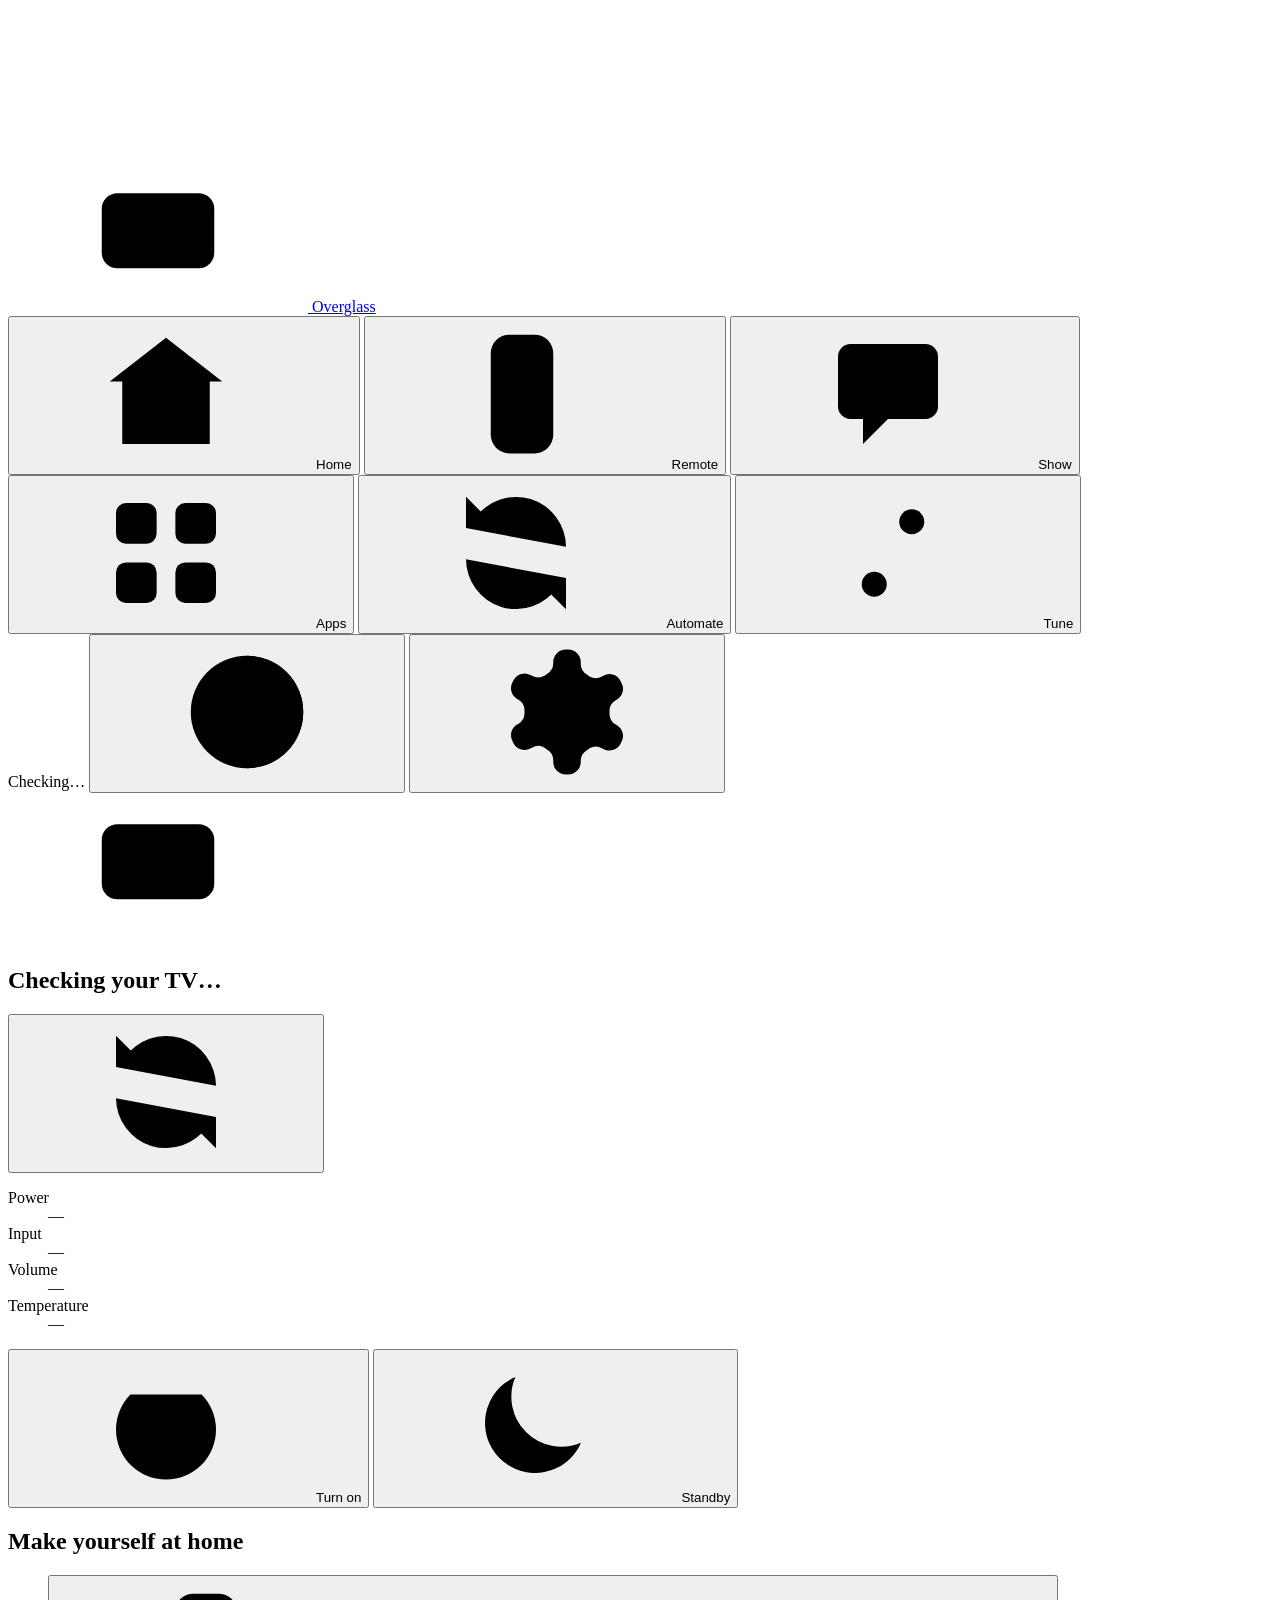
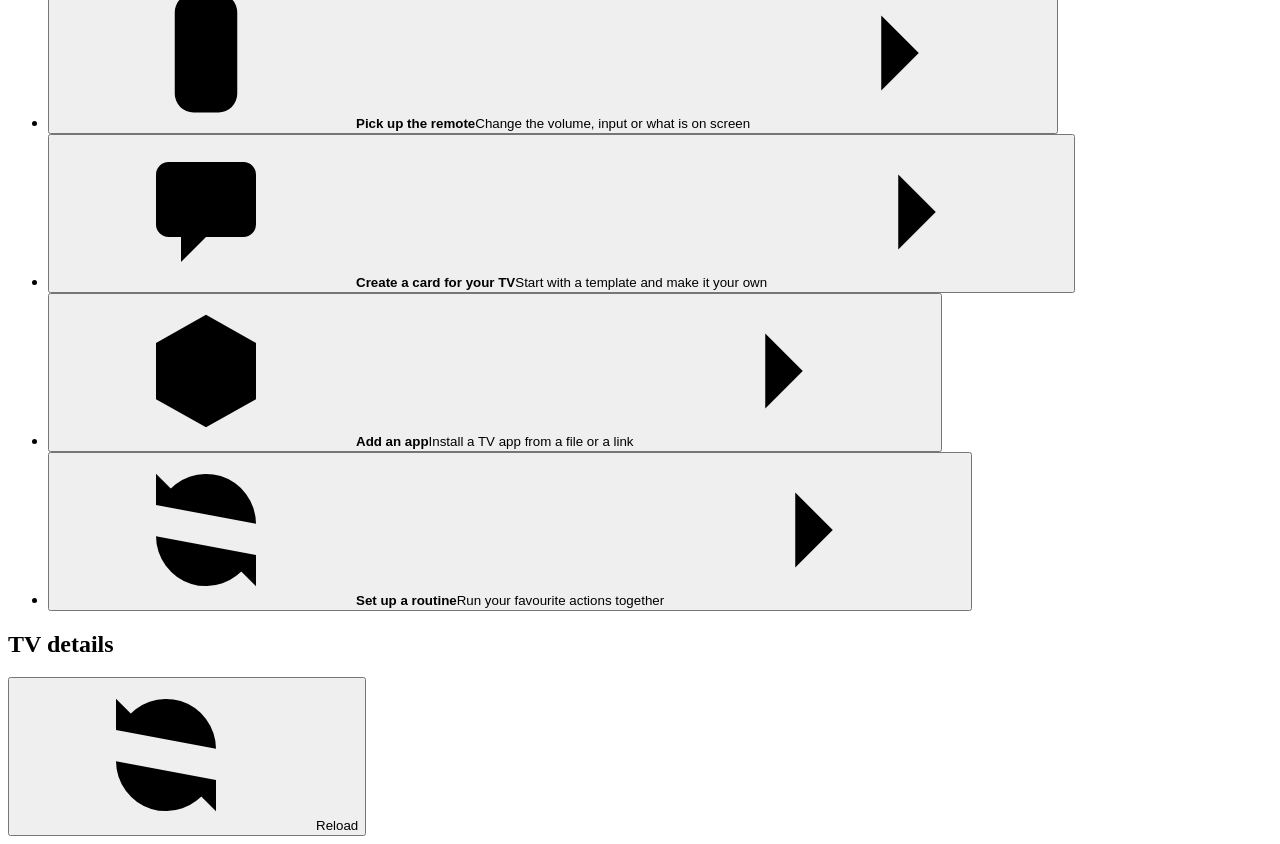
==== commit 26fbf1ce: "Publish Overglass TV toolkit and bundled app installer" ====
--- a/web/index.html
+++ b/web/index.html
@@ -4,7 +4,7 @@
 <meta charset="utf-8">
 <meta name="viewport" content="width=device-width, initial-scale=1, viewport-fit=cover">
 <meta name="color-scheme" content="light dark">
-<title>webOS Foundry</title>
+<title>Overglass</title>
 <link rel="icon" href="/favicon.svg" type="image/svg+xml">
 <link rel="manifest" href="/manifest.json">
 <link rel="apple-touch-icon" href="/icons/apple-touch-icon.png">
@@ -12,11 +12,13 @@
 <meta name="theme-color" content="#111a17" media="(prefers-color-scheme: dark)">
 <meta name="mobile-web-app-capable" content="yes">
 <meta name="apple-mobile-web-app-capable" content="yes">
-<meta name="apple-mobile-web-app-title" content="webOS Foundry">
+<meta name="apple-mobile-web-app-title" content="Overglass">
 <meta name="apple-mobile-web-app-status-bar-style" content="default">
 <link rel="stylesheet" href="/tokens.css">
 <link rel="stylesheet" href="/app.css">
 <script src="/theme.js"></script>
+<script src="/qrcode.js" defer></script>
+<script src="/studio.js" defer></script>
 <script src="/app.js" defer></script>
 <script src="/apps.js" defer></script>
 </head>
@@ -64,9 +66,9 @@
 </svg>
 
 <header class="top">
-  <a class="brand" href="/" aria-label="webOS Foundry home">
+  <a class="brand" href="/" aria-label="Overglass home">
     <span class="mark"><svg><use href="#i-tv"/></svg></span>
-    <span class="brand-name">webOS Foundry</span>
+    <span class="brand-name">Overglass</span>
   </a>
   <nav class="views" aria-label="Sections">
     <button type="button" class="tab" data-view="home" aria-current="page"><svg><use href="#i-home"/></svg><span>Home</span></button>
@@ -89,7 +91,7 @@
   <form method="dialog" id="token-form">
     <div class="sheet-icon"><svg><use href="#i-key"/></svg></div>
     <h2 id="h-token">Enter your access token</h2>
-    <p class="lede" id="token-lede">This page controls your TV, so it asks for a token the first time. It is the <code>server_token</code> from the webOS Foundry config, or the one passed to <code>wof serve --token</code>.</p>
+    <p class="lede" id="token-lede">This page controls your TV, so it asks for a token the first time. It is the <code>server_token</code> from the Overglass config, or the one passed to <code>wof serve --token</code>.</p>
     <div class="field">
       <label for="token-input">Access token</label>
       <input type="password" id="token-input" autocomplete="off" spellcheck="false" autocapitalize="off">
@@ -99,6 +101,7 @@
     <div class="stack">
       <button class="btn primary wide" type="submit" id="token-save">Continue</button>
       <button class="btn quiet" type="button" id="token-clear">Forget saved token</button>
+      <button class="btn quiet" type="button" id="token-use-pin">Use an account PIN instead</button>
       <button class="btn quiet" type="button" id="token-cancel">Not now</button>
     </div>
     <details class="help">
@@ -285,6 +288,13 @@
           <button class="btn icon-only" type="button" data-action="volume_up" data-needs-on aria-label="Volume up"><svg><use href="#i-plus"/></svg></button>
           <button class="btn mute" type="button" id="mute" data-action="mute" data-needs-on aria-pressed="false"><svg><use href="#i-speaker"/></svg><span>Mute</span></button>
         </div>
+        <div class="remote-volume-slider">
+          <label class="field-head" for="remote-volume-slider">Set volume <output id="volume-target" class="num" for="remote-volume-slider" aria-hidden="true">—</output></label>
+          <input id="remote-volume-slider" type="range" min="0" max="40" step="1" value="0" disabled aria-describedby="volume-limit-hint volume-send-msg">
+          <label class="check"><input id="volume-unlock" type="checkbox">Allow volume above 40</label>
+          <p class="hint" id="volume-limit-hint">Limited to 40. Higher levels can be loud.</p>
+          <p class="result-msg" id="volume-send-msg" role="status" hidden></p>
+        </div>
       </div>
     </section>
     </div>
@@ -294,6 +304,12 @@
   <main id="view-apps" class="view" data-view-id="apps" hidden>
     <header class="view-head"><h1>Apps</h1><p class="lede">Add something new to your TV, or manage the apps you have already installed.</p></header>
     <div class="cols cols-apps">
+      <section class="panel bundled-panel" id="panel-bundled" data-needs-route="/api/apps/bundled" aria-labelledby="h-bundled">
+        <header class="panel-head"><h2 id="h-bundled">Included with Overglass</h2></header>
+        <p class="lede">Install the TV apps that this project uses. Their packages are included: no download link or app file needed.</p>
+        <div id="bundled-apps"></div>
+        <p id="bundled-result" class="result-msg" role="status" hidden></p>
+      </section>
       <div class="col">
         <section class="panel" id="panel-install" data-needs-group="Apps" aria-labelledby="h-install">
           <header class="panel-head"><h2 id="h-install">Add an app</h2></header>
@@ -346,7 +362,7 @@
       <div class="col">
         <section class="panel" id="panel-installed" data-needs-group="Apps" aria-labelledby="h-installed">
           <header class="panel-head">
-            <h2 id="h-installed">Installed apps</h2>
+            <h2 id="h-installed">Other installed apps</h2>
             <button class="btn quiet" type="button" id="apps-refresh"><svg><use href="#i-refresh"/></svg><span>Refresh list</span></button>
           </header>
           <div id="apps-list" aria-live="polite"></div>
@@ -415,17 +431,31 @@
             <h2 id="h-webhooks">Run from another app</h2>
             <button class="btn quiet" type="button" id="webhooks-refresh"><svg><use href="#i-refresh"/></svg><span>Reload</span></button>
           </header>
-          <p class="lede">Create a private link that another app can use to run one scene. Anyone with the link can run it without signing in. Delete the link here to stop it working.</p>
+          <p class="lede">Create a private link to run a scene or show a saved design with scalar values. Anyone with this link can use it without signing in. Only POST runs it; delete the link to revoke it.</p>
           <div id="webhooks-list" aria-live="polite"><p class="empty">Loading webhook links…</p></div>
           <form id="webhook-form" class="stack-form group">
             <h3>Create a link</h3>
-            <div class="field"><label for="webhook-scene">Scene name</label><input id="webhook-scene" type="text" list="automation-scenes" maxlength="60" required placeholder="Choose or enter a scene"></div>
+            <label class="field">What the link runs<select id="webhook-target-type"><option value="scene">Scene</option><option value="design">Saved design with scalar values</option></select></label>
+            <div class="field"><label for="webhook-scene" id="webhook-target-label">Scene name</label><input id="webhook-scene" type="text" list="automation-scenes" maxlength="60" required placeholder="Choose or enter a name"></div>
             <div class="field"><label for="webhook-label">Label <span class="sub">— optional</span></label><input id="webhook-label" type="text" maxlength="60" placeholder="Living room shortcut"></div>
             <div><button class="btn primary" id="webhook-save" type="submit">Create link</button></div>
           </form>
           <p class="result-msg" id="webhooks-msg" role="status" hidden></p>
         </section>
       </div>
+    <section class="panel" aria-labelledby="h-rotations" data-needs-route="/api/rotations">
+      <header class="panel-head"><h2 id="h-rotations">Rotate saved designs</h2><button class="btn quiet" id="rotations-refresh" type="button">Reload rotations</button></header>
+      <p class="hint">Cycle through saved designs while this server is running. Manual sends pause automatic displays. Only one rotation or extension owns the screen: pause it before enabling a different source. Hide the current card in Show.</p>
+      <div id="rotations-list"></div>
+      <form id="rotation-form" class="stack-form">
+        <label class="field">Design names, in order (one per line)<textarea id="rotation-designs" rows="4" required aria-describedby="rotation-help"></textarea></label>
+        <p class="hint" id="rotation-help">Use 1–20 names from My designs. Repeating a name repeats that design in the cycle.</p>
+        <label class="field">Switch every (seconds)<input id="rotation-interval" type="number" min="15" max="86400" step="1" value="60" required></label>
+        <label class="check"><input id="rotation-enabled" type="checkbox" checked>Enable this rotation</label>
+        <div class="row"><button class="btn primary" id="rotation-save" type="submit">Save rotation</button><button class="btn quiet" id="rotation-new" type="button">New rotation</button></div>
+      </form>
+      <p class="result-msg" id="rotations-msg" role="status" hidden></p>
+    </section>
     </div>
     <section class="panel" data-needs-group="Addons" aria-labelledby="h-addons">
       <header class="panel-head">
@@ -447,6 +477,10 @@
         <div><h2 id="h-studio">Card studio</h2><p class="hint">Your draft stays here as you move between steps.</p></div>
         <span class="pill" id="ov-unsaved" hidden>Unsaved changes</span>
       </header>
+      <div class="row studio-history"><button class="btn quiet" id="ov-undo" type="button" disabled>Undo</button><button class="btn quiet" id="ov-redo" type="button" disabled>Redo</button><span class="hint">50 draft edits · Ctrl/⌘ Z to undo · Copy/paste and arrow keys work outside text fields.</span></div>
+      <label class="check"><input id="ov-live-edit" type="checkbox">Send edits live to the TV (off by default)</label>
+      <p class="hint">After a short pause, send the newest full draft. Sends are serialized; turning this off stops queued changes, not a request already received by the TV.</p>
+      <p class="result-msg" id="ov-live-msg" role="status" hidden></p>
       <div class="studio-grid">
         <div class="studio-controls">
           <nav class="studio-steps" aria-label="Card studio steps">
@@ -474,6 +508,7 @@
                 <input type="file" id="design-import-file" accept=".json,application/json" hidden>
               </div>
               <p class="result-msg" id="ov-paste-msg" role="status" hidden></p>
+              <div id="ov-import-preview" aria-live="polite"></div>
             </div>
             <details class="help studio-section" id="ov-ai">
               <summary>Ask an AI to make a card</summary>
@@ -498,7 +533,8 @@
             </details>
           </section>
 
-          <section class="studio-step-panel" id="ov-panel-design" data-studio-panel="design" aria-labelledby="ov-step-design" hidden>
+          <details class="studio-step-panel studio-setup" id="ov-panel-design" data-studio-panel="design" aria-labelledby="ov-step-design" hidden>
+            <summary>Card setup <span class="hint">Layout, timing, colours and behavior</span></summary>
             <div class="studio-section">
               <h3>Set the stage</h3>
               <div class="pair">
@@ -516,6 +552,7 @@
                 </div>
               </div>
             </div>
+            <div class="studio-section" id="ov-timeline"></div>
             <div class="studio-section">
               <h3>Choose a look</h3>
               <div class="look-presets" id="ov-look-presets" role="group" aria-label="Card looks"></div>
@@ -524,14 +561,14 @@
                 <p class="hint">Leave a colour unset to use the TV’s default.</p>
                 <div id="ov-look-form"></div>
               </details>
-            </div>
-            <div class="studio-section">
-              <h3>Make it yours</h3>
-              <p class="hint">Choose a part of your card to edit it, or add something new below. Groups arrange their contents together.</p>
-              <div id="ov-builder"></div>
-              <p class="result-msg" id="ov-builder-msg" role="status" hidden></p>
-            </div>
-          </section>
+              <details class="studio-section"><summary>Saved looks on this server</summary>
+                <div class="row"><button class="btn quiet" id="ov-themes-refresh" type="button">Reload looks</button></div>
+                <div id="ov-saved-themes"></div>
+                <form id="ov-theme-form" class="stack-form"><label class="field">Look name<input id="ov-theme-name" maxlength="60" required></label><button class="btn" type="submit">Save current look</button></form>
+                <p class="result-msg" id="ov-theme-msg" role="status" hidden></p>
+              </details>
+            </div>
+          </details>
 
           <section class="studio-step-panel" id="ov-panel-finish" data-studio-panel="finish" aria-labelledby="ov-step-finish" hidden>
             <div class="studio-section">
@@ -560,6 +597,29 @@
             <p class="hint">Want this card to appear as part of a routine? Save it first, then add the design to a scene in <button class="btn quiet" type="button" data-goto="automate">Automate</button>.</p>
           </section>
 
+        </div>
+        <details class="studio-preview" id="ov-preview-dock" open>
+          <summary>TV preview <span class="hint">Show or hide preview</span></summary>
+          <figure class="overlay-preview">
+            <div class="tv-stage" id="ov-preview" role="img" aria-label="Your card’s position and appearance on a TV screen"></div>
+            <figcaption class="hint">A guide to how your card will look on a 16:9 screen. The TV may draw text slightly differently.</figcaption>
+            <details class="studio-preview-options"><summary>Preview options &amp; privacy</summary>
+            <label class="check"><input id="ov-safe-area" type="checkbox">Show 5% safe-area guides (preview only)</label>
+            <div class="row"><button class="btn quiet" id="ov-snapshot" type="button">Capture HDMI background</button><button class="btn quiet" id="ov-snapshot-clear" type="button" disabled>Clear background</button></div>
+            <p class="hint">An explicit capture of the HDMI picture, without floating cards. Private to this tab; cleared after five minutes, when you leave Show, or hide the page. Never saved or exported.</p>
+            <p class="result-msg" id="ov-preview-msg" role="status" hidden></p>
+            </details>
+          </figure>
+          <p class="hint">Images from other sites appear as placeholders here. The TV loads the image when you send the card.</p>
+        </details>
+        <section class="studio-widget-editor" id="ov-widget-editor" data-studio-panel="design" aria-labelledby="h-widgets" hidden>
+          <h2 id="h-widgets">Build your card</h2>
+          <p class="hint">Choose an area, select something in Contents, then edit it beside the preview.</p>
+          <div id="ov-builder"></div>
+          <p class="result-msg" id="ov-builder-msg" role="status" hidden></p>
+          <details id="ov-bindings" class="studio-section"></details>
+          <p class="result-msg" id="ov-bindings-msg" role="status" hidden></p>
+        </section>
           <div class="studio-capacity">
             <label class="hint" for="ov-meter">Card capacity</label>
             <meter id="ov-meter" min="0" max="1" value="0" aria-describedby="ov-meter-text">Card capacity</meter>
@@ -578,15 +638,6 @@
             </div>
             <p class="result-msg" id="ov-json-msg" role="status" hidden></p>
           </details>
-        </div>
-        <details class="studio-preview" id="ov-preview-dock" open>
-          <summary>TV preview <span class="hint">Show or hide preview</span></summary>
-          <figure class="overlay-preview">
-            <div class="tv-stage" id="ov-preview" role="img" aria-label="Your card’s position and appearance on a TV screen"></div>
-            <figcaption class="hint">A guide to how your card will look on a 16:9 screen. The TV may draw text slightly differently.</figcaption>
-          </figure>
-          <p class="hint">Images from other sites appear as placeholders here. The TV loads the image when you send the card.</p>
-        </details>
       </div>
     </section>
     <section class="panel designs" data-needs-group="Designs" aria-labelledby="h-designs">
@@ -793,6 +844,28 @@
         </div>
       </section>
 
+      <section class="panel" aria-labelledby="h-pin-login">
+        <h2 id="h-pin-login">Sign in with a PIN</h2>
+        <p class="hint">Use an account created by the TV owner. A guest account only has the remote buttons the owner allows. On plain HTTP, a PIN and session token travel unencrypted; use a trusted LAN or HTTPS.</p>
+        <form id="access-login-form" class="stack-form">
+          <label class="field">Account name<input id="login-name" autocomplete="username" maxlength="60" required></label>
+          <label class="field">PIN<input id="login-pin" type="password" inputmode="numeric" autocomplete="current-password" required></label>
+          <div class="row"><button class="btn primary" type="submit">Sign in with PIN</button><button class="btn quiet" id="access-logout" type="button">Sign out this session</button></div>
+        </form><p class="result-msg" id="access-login-msg" role="status" hidden></p>
+      </section>
+      <section class="panel admin-only" aria-labelledby="h-accounts" data-needs-route="/api/access/users">
+        <header class="panel-head"><h2 id="h-accounts">Accounts and guest remotes</h2><button class="btn quiet" id="access-refresh" type="button">Reload accounts</button></header>
+        <div id="access-users"></div>
+        <form id="access-form" class="stack-form">
+          <label class="field">Account name<input id="access-name" maxlength="60" autocomplete="off" required></label>
+          <label class="field">New PIN<input id="access-pin" type="password" inputmode="numeric" autocomplete="new-password" required></label>
+          <label class="field">Role<select id="access-role"><option value="guest">Guest remote only</option><option value="admin">Administrator</option></select></label>
+          <fieldset><legend>Allowed guest remote buttons</legend><p class="hint">Power off is never granted unless you check it. Administrators have full access regardless of this selection.</p><div id="access-actions" class="days"></div></fieldset>
+          <button class="btn primary" type="submit">Save account</button>
+        </form>
+        <p class="result-msg" id="access-msg" role="status" hidden></p>
+        <h3>Active sessions</h3><div id="access-sessions"></div>
+      </section>
       <section class="panel security" id="panel-security" data-needs-route="/api/config/auth" aria-labelledby="h-security">
         <header class="panel-head"><h2 id="h-security">Who can use this page</h2><span class="hint" id="auth-hint"></span></header>
         <p class="lede">Choose whether a token is needed to control the TV from this page.</p>
@@ -816,6 +889,7 @@
       <section class="panel" aria-labelledby="h-device">
         <h2 id="h-device">This device</h2>
         <p class="lede" id="device-state">Checking whether this device has a saved token.</p>
+        <p class="hint" id="event-status" role="status">Polling updates</p>
         <div class="row"><button class="btn" id="token-btn" type="button"><svg><use href="#i-key"/></svg><span>Change token</span></button></div>
       </section>
 
